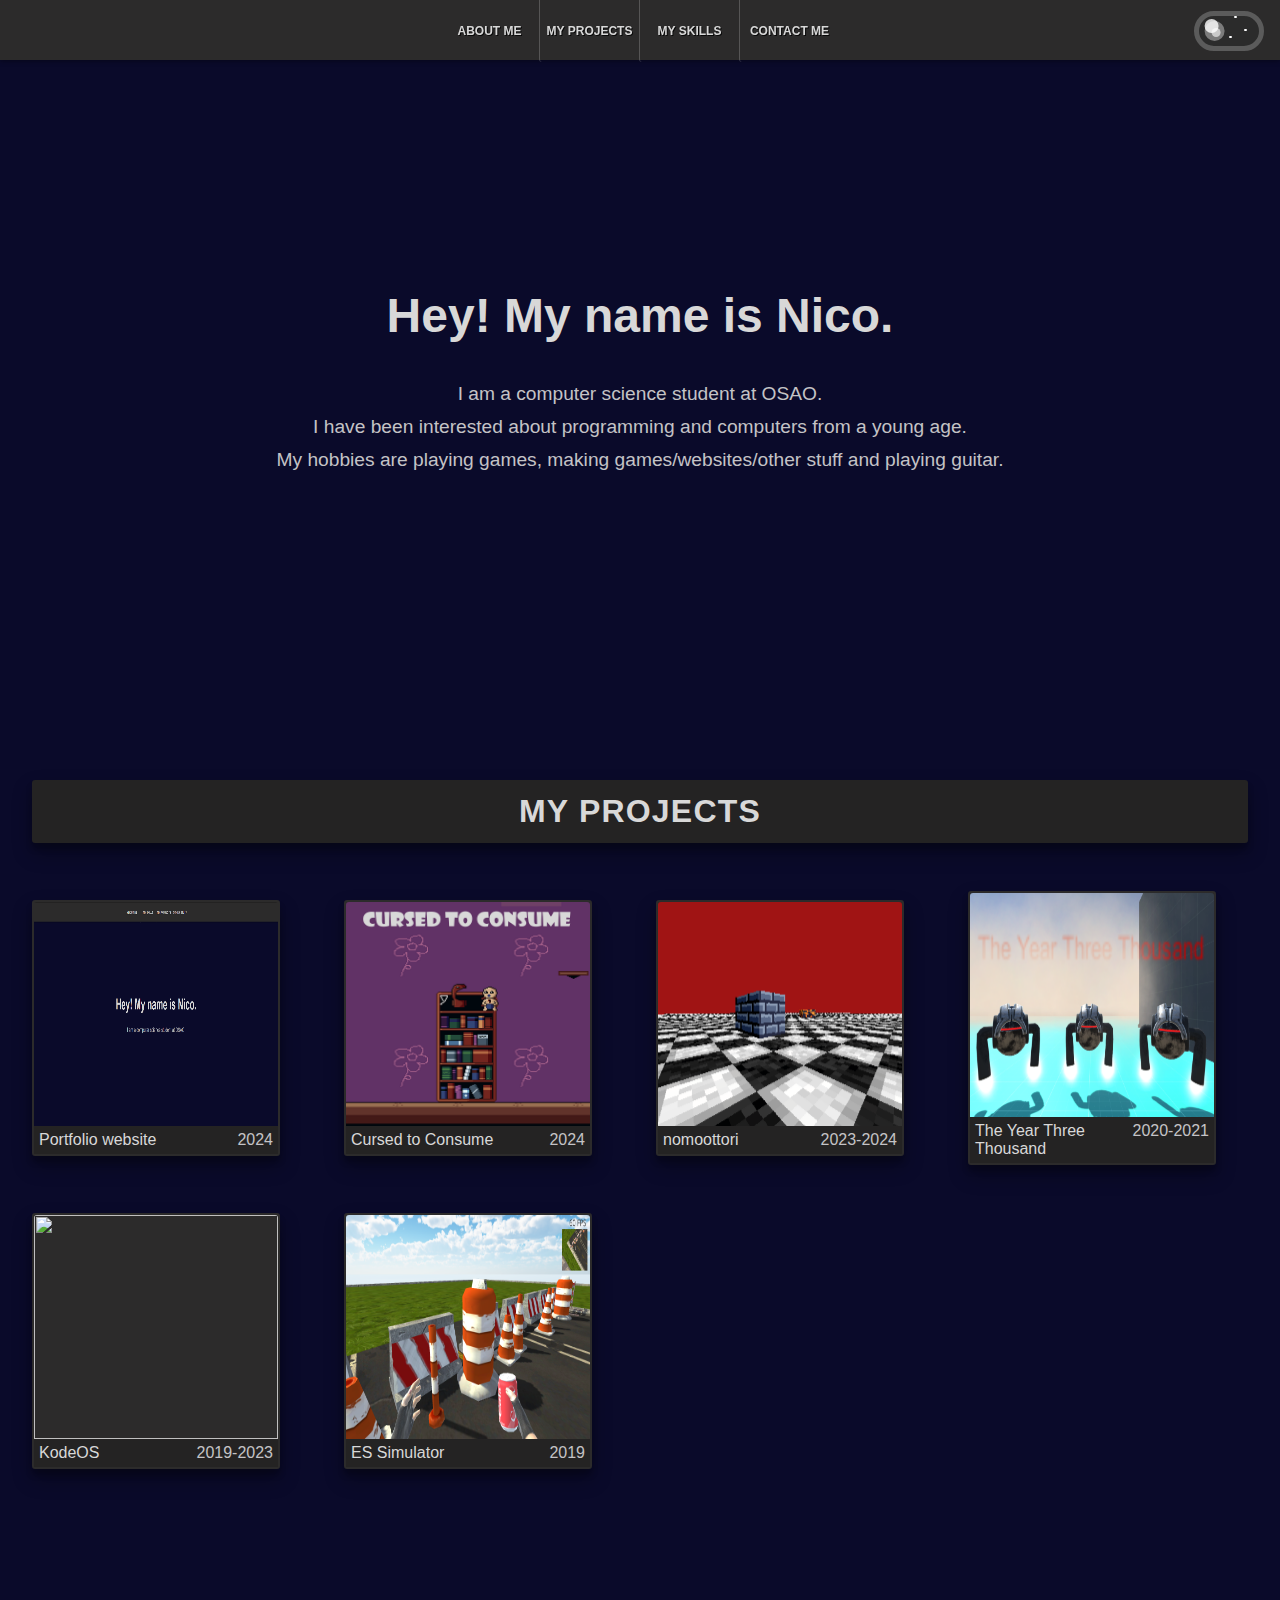
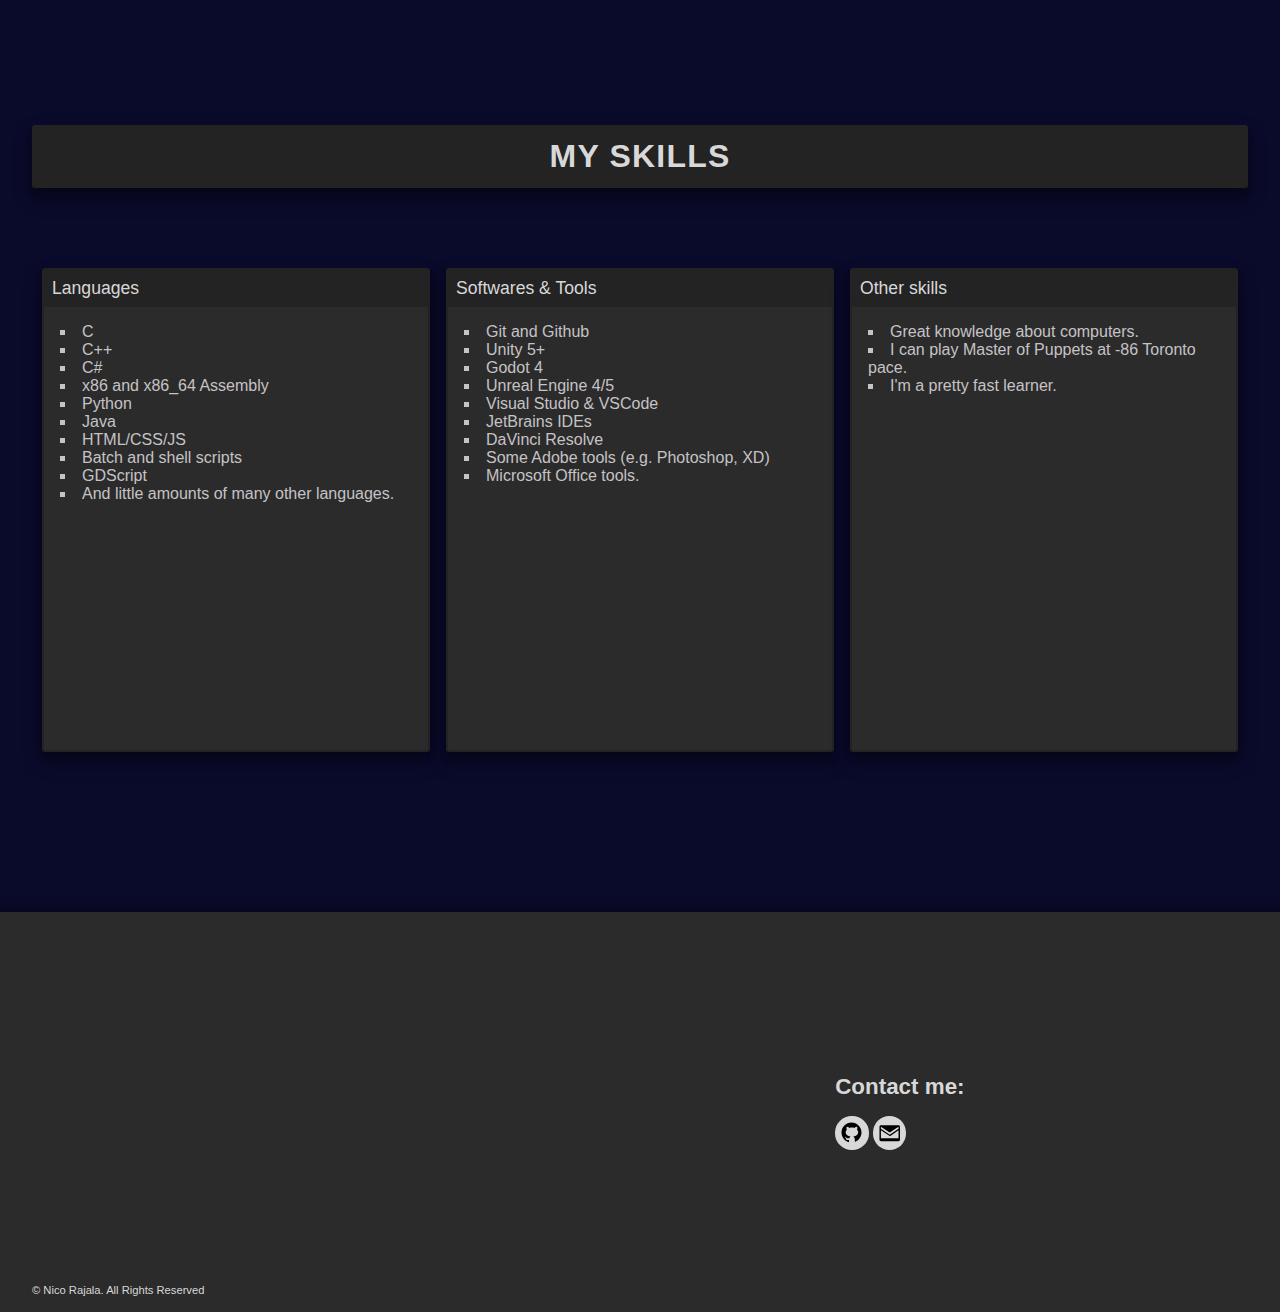
==== index.html @ a9369415 "ready mode switch" ====
<html lang="en" data-theme="dark">
	<head>
		<meta charset="UTF-8">
		<meta name="viewport" content="width=device-width, initial-scale=1.0">
		<title>Nicon nettisivu</title>
		<link rel="stylesheet" href="src/styles.css">
		<script src="src/script.js"></script>

		<script>
			window.onload = Start()
		</script>
	</head>
	<body>
		<div id="start"></div>
		<div id="header" class="header">
			<div id="navbar" class="navbar">
				<div id="scroller-anchor"></div> 
				<div id="nav">
					 <ul class="clearfix">
						<li class="nav-btn" data-row-id="row1" onclick="show('start', 'center')">About me</li>
						<li class="nav-btn" data-row-id="row3" onclick="show('projects-holder', 'start')">My Projects</li>
						<li class="nav-btn" data-row-id="row2" onclick="show('skills', 'start')">My skills</li>
						<li class="nav-btn" data-row-id="row4" onclick="show('footer', 'end')">Contact me</li>
					 </ul>
				</div>
				<div class="switch">
					<input type="checkbox" class="switch__input" id="Switch" onclick="toggleMode()">
					<label class="switch__label" for="Switch">
						<span class="switch__indicator"></span>
						<span class="switch__decoration"></span>
					</label>
				</div>
			 </div>
		</div>
		<div class="boder" id="boder">
			<div class="start">
				<p id="intro">Hey! My name is Nico.</p>
				<p>I am a computer science student at OSAO.</p>
				<p class="background">
					I have been interested about programming and computers from a young age. 
				</p>
				<p>My hobbies are playing games, making games/websites/other stuff and playing guitar.</p>
				<!-- <div class="buttons">
					<button id="projects-button" class="border-button" onclick="showProjects()">my Projects</button>
					<button id="about-button" class="border-button" onclick="showAbout()">More about me</button>
					<button id="skills-button" class="border-button" onclick="showSkills()">My skills</button>
					<button id="random-button" class="border-button" onclick="">Other Random stuff</button>
				</div> -->
			</div>

			<div id="projects-holder">
				<p class="part-title" id="projects-title">My projects</p>
				<div id="projects" class="projects">
					<div id="project" class="project" onclick="openProject('src/projects/portfolio.htm')">
						<div class="show">
							<img id="image" src="res/pictures/portfolio.png">
							<p id="date">2024</p>
							<p id="game-title">Portfolio website</p>
						</div>
						<div class="hide">
							<p>The website you are currently on.</p>
						</div>
					</div>
					<div id="project" class="project" onclick="openProject('src/projects/ctc.htm')">
						<div class="show">
							<img id="image" src="res/pictures/ctc.png">
							<p id="date">2024</p>
							<p id="game-title">Cursed to Consume</p>
						</div>
						<div class="hide">
							<p>School project platformer made in Godot 4.</p>
						</div>
					</div>
					<div id="project" class="project" onclick="openProject('src/projects/nomo.htm')">
						<div class="show">
							<img id="image" src="res/pictures/Screenshot 2024-12-13 154143.png">
							<p id="date">2023-2024</p>
							<p id="game-title">nomoottori</p>
						</div>
						<div class="hide">
							<p>Game/Graphics engine written in C and OpenGL.</p>
						</div>
					</div>
					<div id="project" class="project" onclick="openProject('src/projects/tytt.htm')">
						<div class="show">
							<img id="image" src="res/pictures/Kuva1.png">
							<p id="date">2020-2021</p>
							<p id="game-title">The Year Three Thousand</p>
						</div>
						<div class="hide">
							<p>Futuristic Multiplayer FPS-Shooter with jetpacks and laser guns.</p>
						</div>
					</div>
					<div id="project" class="project" onclick="openProject('src/projects/os.html')">
						<div class="show">
							<img id="image" src="https://wallpaperaccess.com/full/4148220.jpg">
							<p id="date">2019-2023</p>
							<p id="game-title">KodeOS</p>
						</div>
						<div class="hide">
							<p>32bit operating system written in assembly.</p>
						</div>
					</div>
					<div id="project" class="project" onclick="openProject('src/projects/es_sim.html')">
						<div class="show">
							<img id="image" src="res/pictures/es2.png">
							<p id="date">2019</p>
							<p id="game-title">ES Simulator</p>
						</div>
						<div class="hide">
							<p>Shitty game I made in fifth grade.</p>
						</div>
					</div>
				</div>
			</div>

			<div id="skills" class="skills">
				<p class="part-title" id="skills-title">My skills</p>
				<div class="skill-boxes">
					<div class="langs" id="skill-box">
						<p class="title">Languages</p>
						<ul>
							<li>C</li>
							<li>C++</li>
							<li>C#</li>
							<li>x86 and x86_64 Assembly</li>
							<li>Python</li>
							<li>Java</li>
							<li>HTML/CSS/JS</li>
							<li>Batch and shell scripts</li>
							<li>GDScript</li>
							<li>And little amounts of many other languages.</li>
						</ul>
					</div>
					<div class="softs" id="skill-box">
						<p class="title">Softwares & Tools</p>
						<ul>
							<li>Git and Github</li>
							<li>Unity 5+</li>
							<li>Godot 4</li>
							<li>Unreal Engine 4/5</li>
							<li>Visual Studio & VSCode</li>
							<li>JetBrains IDEs</li>
							<li>DaVinci Resolve</li>
							<li>Some Adobe tools (e.g. Photoshop, XD)</li>
							<li>Microsoft Office tools.</li>
						</ul>
					</div>
					<div class="other" id="skill-box">
						<p class="title">Other skills</p>
						<ul>
							<li>Great knowledge about computers.</li>
							<li>I can play Master of Puppets at -86 Toronto pace.</li>
							<li>I'm a pretty fast learner.</li>
						</ul>
					</div>
				</div>
			</div>
		</div>
		<footer class="footer" id="footer">
			<p class="cpright">&#169; Nico Rajala. All Rights Reserved</p>
			<div class="contact">
				<p id="text">Contact me: </p>
				<button class="btn3"><a href="https://github.com/KilpikonnanKerma">
					<svg height="25px" width="25px" viewBox="0 0 30 30" xmlns="http://www.w3.org/2000/svg" class="git"><path d="M15,3C8.373,3,3,8.373,3,15c0,5.623,3.872,10.328,9.092,11.63C12.036,26.468,12,26.28,12,26.047v-2.051 c-0.487,0-1.303,0-1.508,0c-0.821,0-1.551-0.353-1.905-1.009c-0.393-0.729-0.461-1.844-1.435-2.526 c-0.289-0.227-0.069-0.486,0.264-0.451c0.615,0.174,1.125,0.596,1.605,1.222c0.478,0.627,0.703,0.769,1.596,0.769 c0.433,0,1.081-0.025,1.691-0.121c0.328-0.833,0.895-1.6,1.588-1.962c-3.996-0.411-5.903-2.399-5.903-5.098 c0-1.162,0.495-2.286,1.336-3.233C9.053,10.647,8.706,8.73,9.435,8c1.798,0,2.885,1.166,3.146,1.481C13.477,9.174,14.461,9,15.495,9 c1.036,0,2.024,0.174,2.922,0.483C18.675,9.17,19.763,8,21.565,8c0.732,0.731,0.381,2.656,0.102,3.594 c0.836,0.945,1.328,2.066,1.328,3.226c0,2.697-1.904,4.684-5.894,5.097C18.199,20.49,19,22.1,19,23.313v2.734 c0,0.104-0.023,0.179-0.035,0.268C23.641,24.676,27,20.236,27,15C27,8.373,21.627,3,15,3z"></path></svg>
				</a></button>
				<button class="btn3"><a href="mailto:rajalanico08@gmail.com">
					<svg height="25px" width="22px" viewBox="0 0 30 30" xmlns="http://www.w3.org/2000/svg" class="git"><path d="M28 5H4c-1.104 0-2 .896-2 2v18c0 1.104.896 2 2 2h24c1.104 0 2-.896 2-2V7c0-1.104-.896-2-2-2zm0 4.879L16 18 4 9.879V7l12 8 12-8v2.879zM4 23V11.885l11.446 7.63c.269.18.594.274.921.274s.652-.094.92-.274L28 11.885V23H4z"></path></svg>
				</a></button>
			</div>
		</footer>
	</body>
</html>
---- src/styles.css ----
/*
#585858
#2c2b2b
#242323 - teksti, myös #d8d8d8
#c4c3c6 - tausta
#242c25
#0a0a2a 
*/

[data-theme="dark"] {
    --bg-color: #0a0a2a;
    --element-bg-color: #2c2b2b;
    --text-color: #d8d8d8;
    --text2-color: #c4c3c6;
    --shadow-color: #242323;
    --button-color: #585858;

    --nav-bar-border: rgba(255,255,255,0.2);
    --nav-bar-text-shadow: rgba(0,0,0,0.8);
}

[data-theme="light"] {
    --bg-color: #d8d8d8;
    --element-bg-color: #c4c3c6;
    --text-color: #2c2b2b;
    --text2-color: #242323;
    --shadow-color: #b6b5b5;

    --nav-bar-border: rgba(0,0,0,0.2);
    --nav-bar-text-shadow: rgba(180,180,180,0.8);
}

@font-face {
	font-family: 'Halo Dek';
	src: url('../res/Halo Dek.ttf');
	font-weight: normal;
	font-style: normal;
}

#newfont{
    font-family: 'Halo Dek';
}

* {
	padding: 0px;
	margin: 0px;
}

body {
	background-color: var(--bg-color);
}

.switch {
    display: inline-block;
    position: absolute;
    right: 1rem;
    top: .69rem;
    bottom: .5rem;
}

.switch__input {
    clip: rect(1px, 1px, 1px, 1px);
    clip-path: inset(50%);
    height: 1px;
    width: 1px;
    margin: -1px;
    overflow: hidden;
    padding: 0;
    position: absolute;
}

.switch__label {
    position: relative;
    display: inline-block;
    width: 60px;
    height: 30px;
    background-color: #2B2B2B;
    border: 5px solid #5B5B5B;
    border-radius: 9999px;
    cursor: pointer;
    transition: all 0.3s cubic-bezier(.46,.03,.52,.96);
}

.switch__indicator {
    position: absolute;
    top: 50%;
    left: 50%;
    transform: translate(-50%, -50%) translateX(-72%);
    display: block;
    width: 20px;
    height: 20px;
    background-color: #7B7B7B;
    border-radius: 9999px;
    box-shadow: 10px 0px 0 0 rgba(#000000, 0.2) inset;

    &::before,
    &::after {
        position: absolute;
        content: '';
        display: block;
        background-color: #FFFFFF;
        border-radius: 9999px;
    }

    &::before {
        top: 7px;
        left: 7px;
        width: 9px;
        height: 9px;
        background-color: #FFFFFF;
        opacity: 0.6;
    }

    &::after {
        bottom: 8px;
        right: 6px;
        width: 14px;
        height: 14px;
        background-color: #FFFFFF;
        opacity: 0.8;
    }
}

.switch__decoration {
    position: absolute;
    top: 65%;
    left: 50%;
    display: block;
    width: 2.5px;
    height: 2.5px;
    background-color: #FFFFFF;
    border-radius: 9999px;
    animation: twinkle 0.8s infinite -0.6s;

    &::before,
    &::after {
        position: absolute;
        display: block;
        content: '';
        width: 2.5px;
        height: 2.5px;
        background-color: #FFFFFF;
        border-radius: 9999px;
    }

    &::before {
        top: -20px;
        left: 5px;
        opacity: 1;
        animation: twinkle 0.6s infinite;
    }

    &::after {
        top: -7px;
        left: 15px;
        animation: twinkle 0.6s infinite -0.2s;
    }
}

@keyframes twinkle {
    50% { opacity: 0.1; }
}

.switch__indicator {
    &,
    &::before,
    &::after {
        transition: all 0.3s cubic-bezier(.46,.03,.52,.96);
    }
}

.switch__input:checked + .switch__label {
    background-color: #8FB5F5;
    border-color: #347CF8;

    .switch__indicator {
        background-color: #ECD21F;
        box-shadow: none;
        transform: translate(-50%, -50%) translateX(72%);

        &::before,
        &::after {
            display: none;
        }
    }
}


.header #navbar{
	background-color: var(--element-bg-color);
	box-shadow:0px 1px 5px rgba(0,0,0,0.4);
	height:60px;
	position:fixed;
	top:0;
	left:0;
	width:100%;
	z-index:100;

    transition: .3s;
}

.header #nav{
	height:60px;
	width:400px;
	margin: 0 auto;
}

.header #nav ul{position:relative;}

.header .nav-btn{
	width:99px;
	float:left;
	padding:24px 0;
	list-style:none;
	text-align:center;
	/* cursor:crosshair; */
	text-transform:uppercase;

	font-size:12px;
    font-family: sans-serif;
    font-weight: 700;

	color: var(--text-color);
	
	border-left: 1px solid var(--nav-bar-border);
	box-shadow: inset 1px rgba(0,0,0,0.5);

    border-radius: 0 0 3px 3px;
	
	text-shadow:var(--nav-bar-text-shadow) 1px 1px 0px;

    transition: .1s;
}

.header .nav-btn:first-child{
	border:none;
	box-shadow: none;
}

.header .nav-btn:hover {
	color:var(--text-color);
	background: var(--shadow-color);
    cursor: crosshair;
	box-shadow: inset 0px 1px 3px rgba(0,0,0,0.5);
}

/*--------------------BODY--------------------------*/

.boder {
	position: relative;
	align-items: center;

    margin: 0;
    padding: 0;
}

.boder .start {
    height: 60%;
}

.part-title {
    text-align: center;
    font-family: 'Arial', sans-serif;
    font-size: 2rem;
    font-weight: 700;

    text-transform: uppercase;
    letter-spacing: .075rem;

    padding: 13px;

    margin: 0 2rem 0 2rem;

    border-radius: 3px;

    background-color: var(--shadow-color);
    color: var(--text-color);

    box-shadow: 
        0 10px 20px rgba(0,0,0,0.3),
        0 6px 6px rgba(0,0,0,0.2);
    transition: all 0.3s ease;
}

#intro {
    margin-top: 15rem;

    font-family: sans-serif;
    font-size: 3em;
    font-weight: 600;

    color: var(--text-color);
}

.boder .start p {
    padding: 1em;

    font-family: sans-serif;
    font-size: 1.2em;
    text-align: center;

    margin-top: -1.7rem;

    color: var(--text2-color);
}

.boder .buttons {
    display: flex;
    justify-content: center;

    margin-top: 13em;
}

/* .boder .border-button {
    background: var(--text2-color);
    margin: 10px;
    padding: 15px 18px;

    text-align: center;
    text-transform: uppercase;
    position: relative;
    transition: .3s;
    z-index: 1;

    color: var(--text2-color);
    cursor: crosshair;
	border: none;
    border-radius: 3px;

    -webkit-user-select: none;
    -ms-user-select: none;
    user-select: none;
    font-family: sans-serif;
    font-weight: bolder;

	background-image: repeating-linear-gradient(45deg, #242c25 12px 36px, #2c2b2b 36px 60px, #585858 60px 84px);
    color: var(--shadow-color);
    background-size: 300% 150%;
}

.boder .border-button:hover {
    background-position: 20% center;
}

.boder .border-button:active:after {
    /* width: 0; *
	transition: 69ms ease-in-out;

	width: 110%;
	height: 110%;

    border-radius: 0px;
}

.boder .border-button:after {
    content: "";
    position: absolute;
    width: calc(100% - 14px);
    height: calc(100% - 14px);
    transform-origin: center;
    background: #c4c3c6;
    transform: translate(-50%, -50%);
    top: 50%;
    left: 50%;
    z-index: -1;
    border-radius: 3px;

	transition: 69ms ease-in-out;
} */

.oth-button {
    padding: 6px;
    margin: 0.3em;

    background-color: #585858;
    color: #c4c3c6;
    cursor: crosshair;

	border: none;
    border-radius: 3px;

    font-family: sans-serif;
    font-weight: bolder;

    -webkit-user-select: none;
    -ms-user-select: none;
    user-select: none;

    text-align: center;
    text-transform: uppercase;

    transition: .3s;
}

.oth-button:hover {
    background-color: #2c2b2b;
    color: #c4c3c6;
}

.boder .space {
    height: 50%;
}

.projects {
    display: grid;
    justify-content: center;
    align-items: center;

    margin-top: 3rem;

    grid-template-columns: repeat(3, 33%);
    grid-template-rows: auto;

    transform: .3s;

    /* margin-bottom: 15rem; */
}

#project {

    position: relative;
    transform-origin: center;

    border: 2px solid var(--element-bg-color);
    border-radius: 3px;

    /* width: 30%; */
    /* height: 30%; */

    margin-top: 2rem;
    margin-left: 1rem;
    margin-right: 1rem;

    max-width: 25rem;

    cursor: crosshair;
    transition: .1s;

    font-family: sans-serif;

    box-shadow: 
        0 10px 20px rgba(0,0,0,0.3),
        0 6px 6px rgba(0,0,0,0.2);
    transition: all 0.3s ease;

    background-color: var(--element-bg-color);
    color: var(--text2-color);
}

.hide {
    display: none;
}

.show:hover ~ .hide {
    display:contents;
    position: absolute;
    bottom: 0;
    left: 0;
    width: 100%;
}

#project:hover {
    border: 5px solid var(--button-color);

    box-shadow: 
        0 15px 30px rgba(0,0,0,0.4),
        0 10px 10px rgba(0,0,0,0.3);
}

#project #image {
    width: 100%;
    border-radius: 3px 3px 0 0;
}

#project #game-title {
    background-color: var(--shadow-color);
    color: var(--text-color);
    
    padding: 5px;
}

#project #date {
    float:right;

    color: var(--text2-color);
}

#project p {
    padding: 5px;
}

@media screen and (min-width: 1200px) {
    .projects {
        grid-template-columns: repeat(5, 20%);
    }
}

@media screen and (min-width: 951px) {
    .projects {
        grid-template-columns: repeat(4, 25%);

        margin: 0 1rem 0 1rem;
    }
    #project {
        /* margin-left: 3rem; */
        margin-right: 3rem;
        margin-top: 3rem;

        min-width: 15rem;
    }

    #project #image {
        height: 14rem;
    }
}

@media screen and (max-width: 950px) {
    .projects {
        grid-template-columns: repeat(3, 33%);
    }

    #project {
        margin-left: 1rem;
        margin-right: 1rem;
        margin-top: 2rem;

        max-width: 20rem;
    }

    #project #image {
        height: 9rem;
    }
}

@media screen and (max-width: 700px) {
    #project {
        margin-left: .5rem;
        margin-right: .5rem;
        margin-top: 1rem;

        max-width: 15rem;
    }
}

/*-------------------------------------------------------------------------*/

.boder .skills {
    /* height: 100%; */

    margin-top: 20%;
    padding-bottom: 10rem;

    /* justify-content: center; */
}

.skills .skills-title {
    font-size: 2rem;
    font-family: sans-serif;

    text-align: center;
    margin-bottom: -3rem;

    padding: 10px;

    background-color: #242323;
    color: #c4c3c6;
}

.skill-boxes {
    display: flex;
    justify-content: center;
}

.boder .skills button {
    display: flex;
    position: relative;

    max-height: 1.7rem;

    top: 35rem;
}

#skill-box {
    display: relative;
    justify-content: start;

    height: 30rem;
    width: 30%;

    margin-top: 5rem;
    margin-left: .5rem;
    margin-right: 0.5rem;

    background-color: var(--element-bg-color);
    color: var(--text2-color);
    
    border: 2px solid var(--shadow-color);
    border-radius: 3px;
    font-family: sans-serif;

    box-shadow: 
        0 10px 20px rgba(0,0,0,0.3),
        0 6px 6px rgba(0,0,0,0.2);
    transition: all 0.3s ease;
}

#skill-box p {
    background-color: var(--shadow-color);
    color: var(--text-color);
}

.skills ul {
    padding: 1rem;
    list-style-type: square;
    list-style-position: inside;
}

.title {
    font-size: 1.1rem;
    padding: .5rem;
}

@media screen and (min-width: 651px) {
    .header .title {
        font-size: 4em;
    }
}

@media screen and (max-width: 650px) {
    .header .title {
        font-size: 3em;
    }
    .tabs {
        --tab-width: 70px;
        --tab-font-size: .8rem;
    }
}

.footer {
    display: flex;
    background-color: var(--element-bg-color);

    box-shadow: 0 -4px 10px rgba(0, 0, 0, 0.3);

    height: 25rem;
}

.footer .cpright {
    margin: auto;
    margin-bottom: 1rem;
    margin-left: 2rem;
}

.footer p {
    font-family: sans-serif;
    font-size: .7em;

    color: var(--text-color);
}

.contact {
    margin: auto;
    font-weight: 550;
}

#text {
    margin: auto;

    font-size: 1.4rem;
    margin-bottom: 1rem;
}

.btn3 {
    position: relative;

    margin: auto;

    width: 2.5em;
    height: 2.5em;
    outline: none;
    border: none;
    border-radius: 50%;
    background-color: #d8d8d8;
    transition: .3s all;
}
  
.btn3:hover {
    background-color: black;
}
  
.btn3:hover .git {
    fill: white;
}
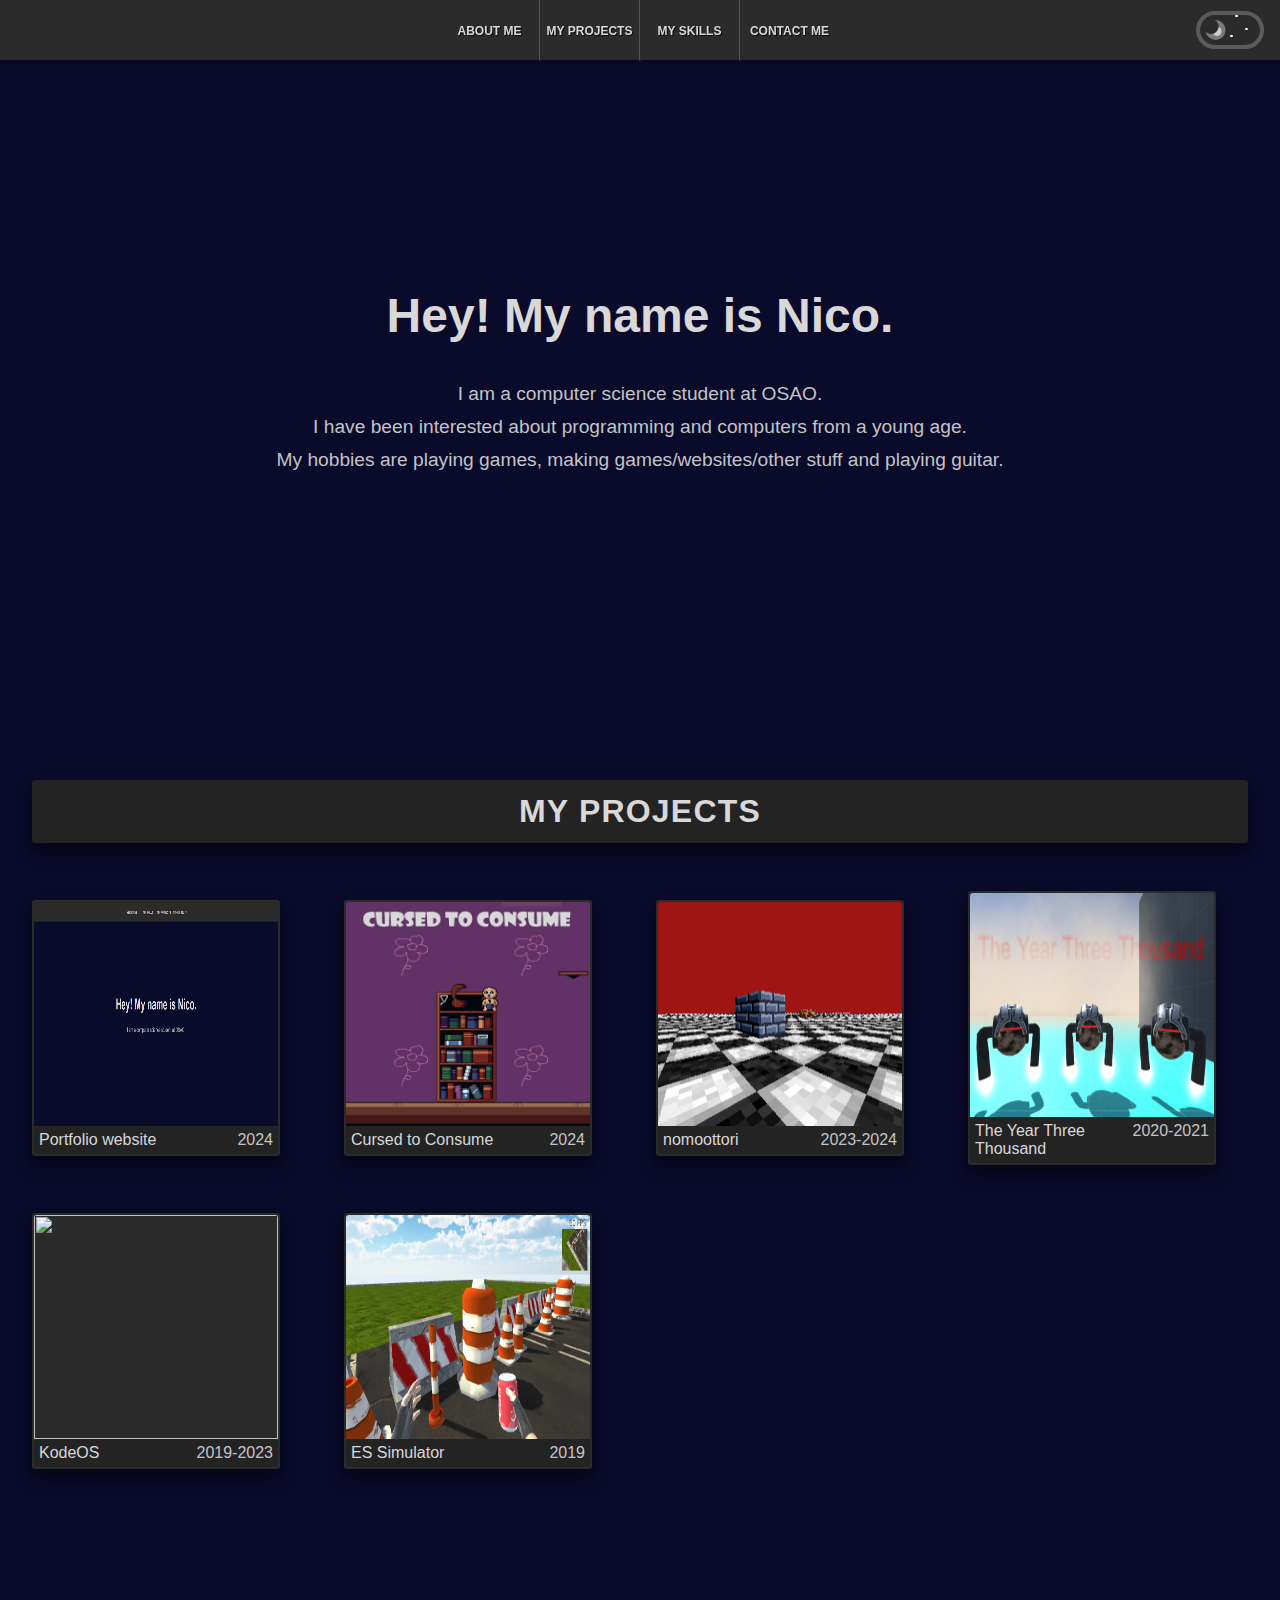
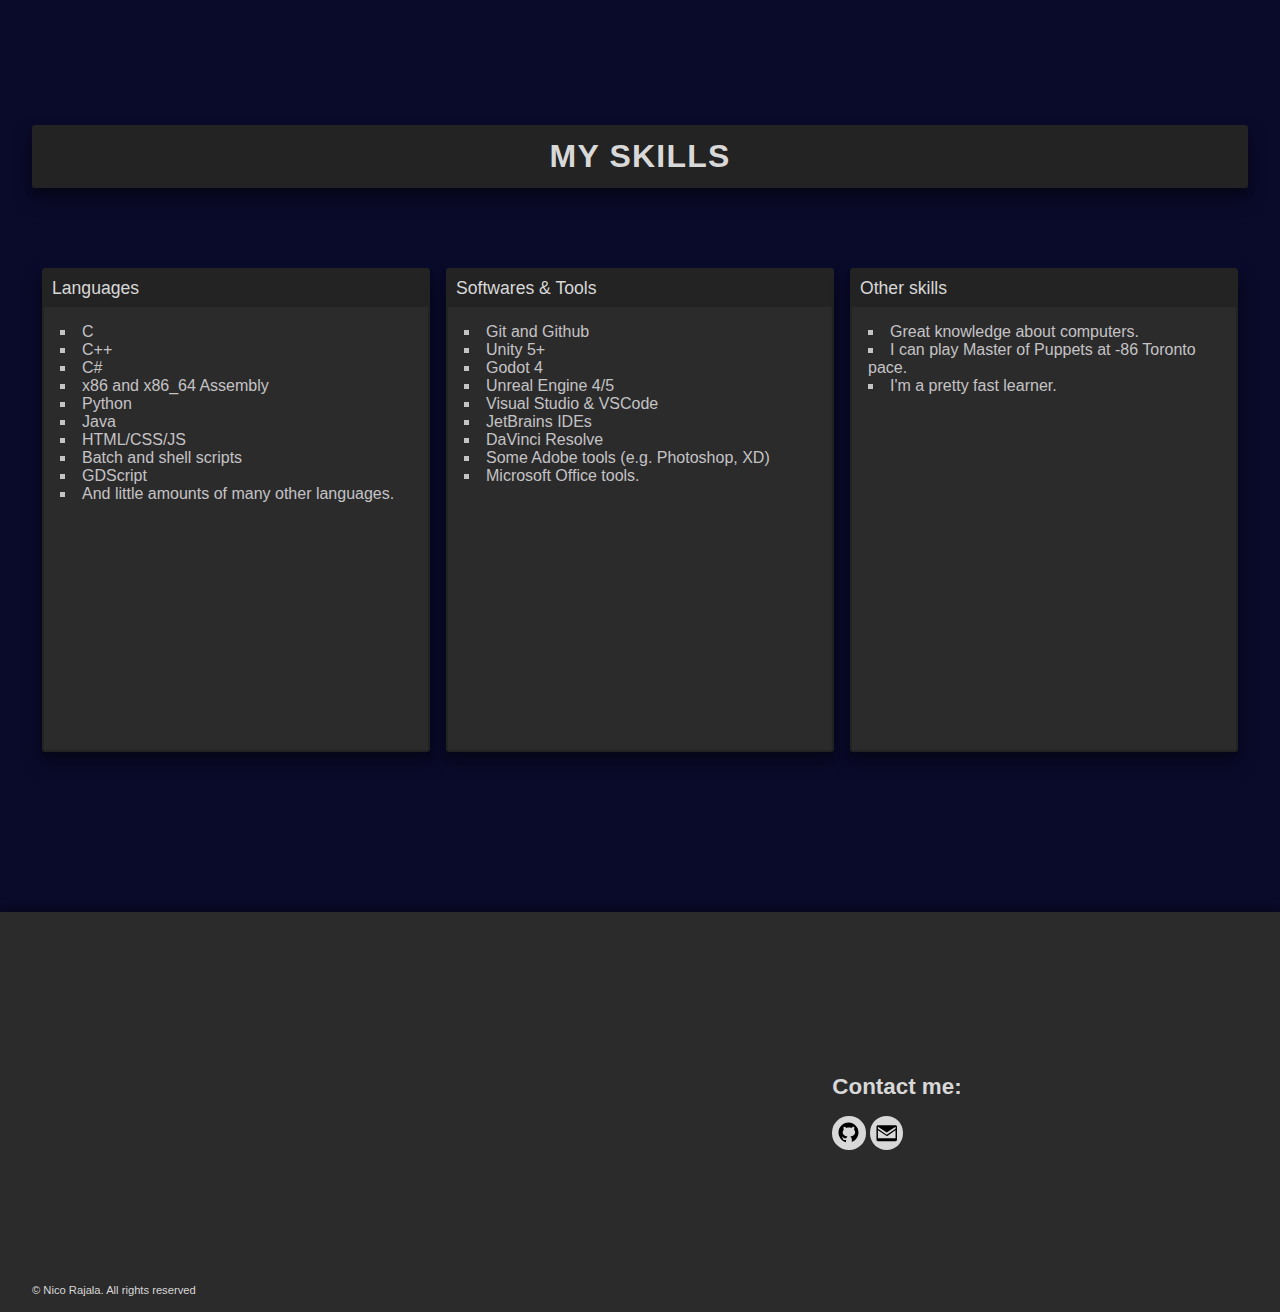
==== commit a0fd6766: "styling" ====
--- a/index.html
+++ b/index.html
@@ -158,7 +158,7 @@
 			</div>
 		</div>
 		<footer class="footer" id="footer">
-			<p class="cpright">&#169; Nico Rajala. All Rights Reserved</p>
+			<p class="cpright">&#169; Nico Rajala. All rights reserved</p>
 			<div class="contact">
 				<p id="text">Contact me: </p>
 				<button class="btn3"><a href="https://github.com/KilpikonnanKerma">
--- a/src/styles.css
+++ b/src/styles.css
@@ -75,7 +75,7 @@
     width: 60px;
     height: 30px;
     background-color: #2B2B2B;
-    border: 5px solid #5B5B5B;
+    border: 4px solid #5B5B5B;
     border-radius: 9999px;
     cursor: pointer;
     transition: all 0.3s cubic-bezier(.46,.03,.52,.96);
@@ -92,6 +92,7 @@
     background-color: #7B7B7B;
     border-radius: 9999px;
     box-shadow: 10px 0px 0 0 rgba(#000000, 0.2) inset;
+    transition: .3s ease-in-out;
 
     &::before,
     &::after {
@@ -112,12 +113,12 @@
     }
 
     &::after {
-        bottom: 8px;
-        right: 6px;
-        width: 14px;
-        height: 14px;
-        background-color: #FFFFFF;
-        opacity: 0.8;
+        bottom: 6px;
+        right: 7px;
+        width: 15px;
+        height: 15px;
+        background-color: #2B2B2B;
+        opacity: 1;
     }
 }
 
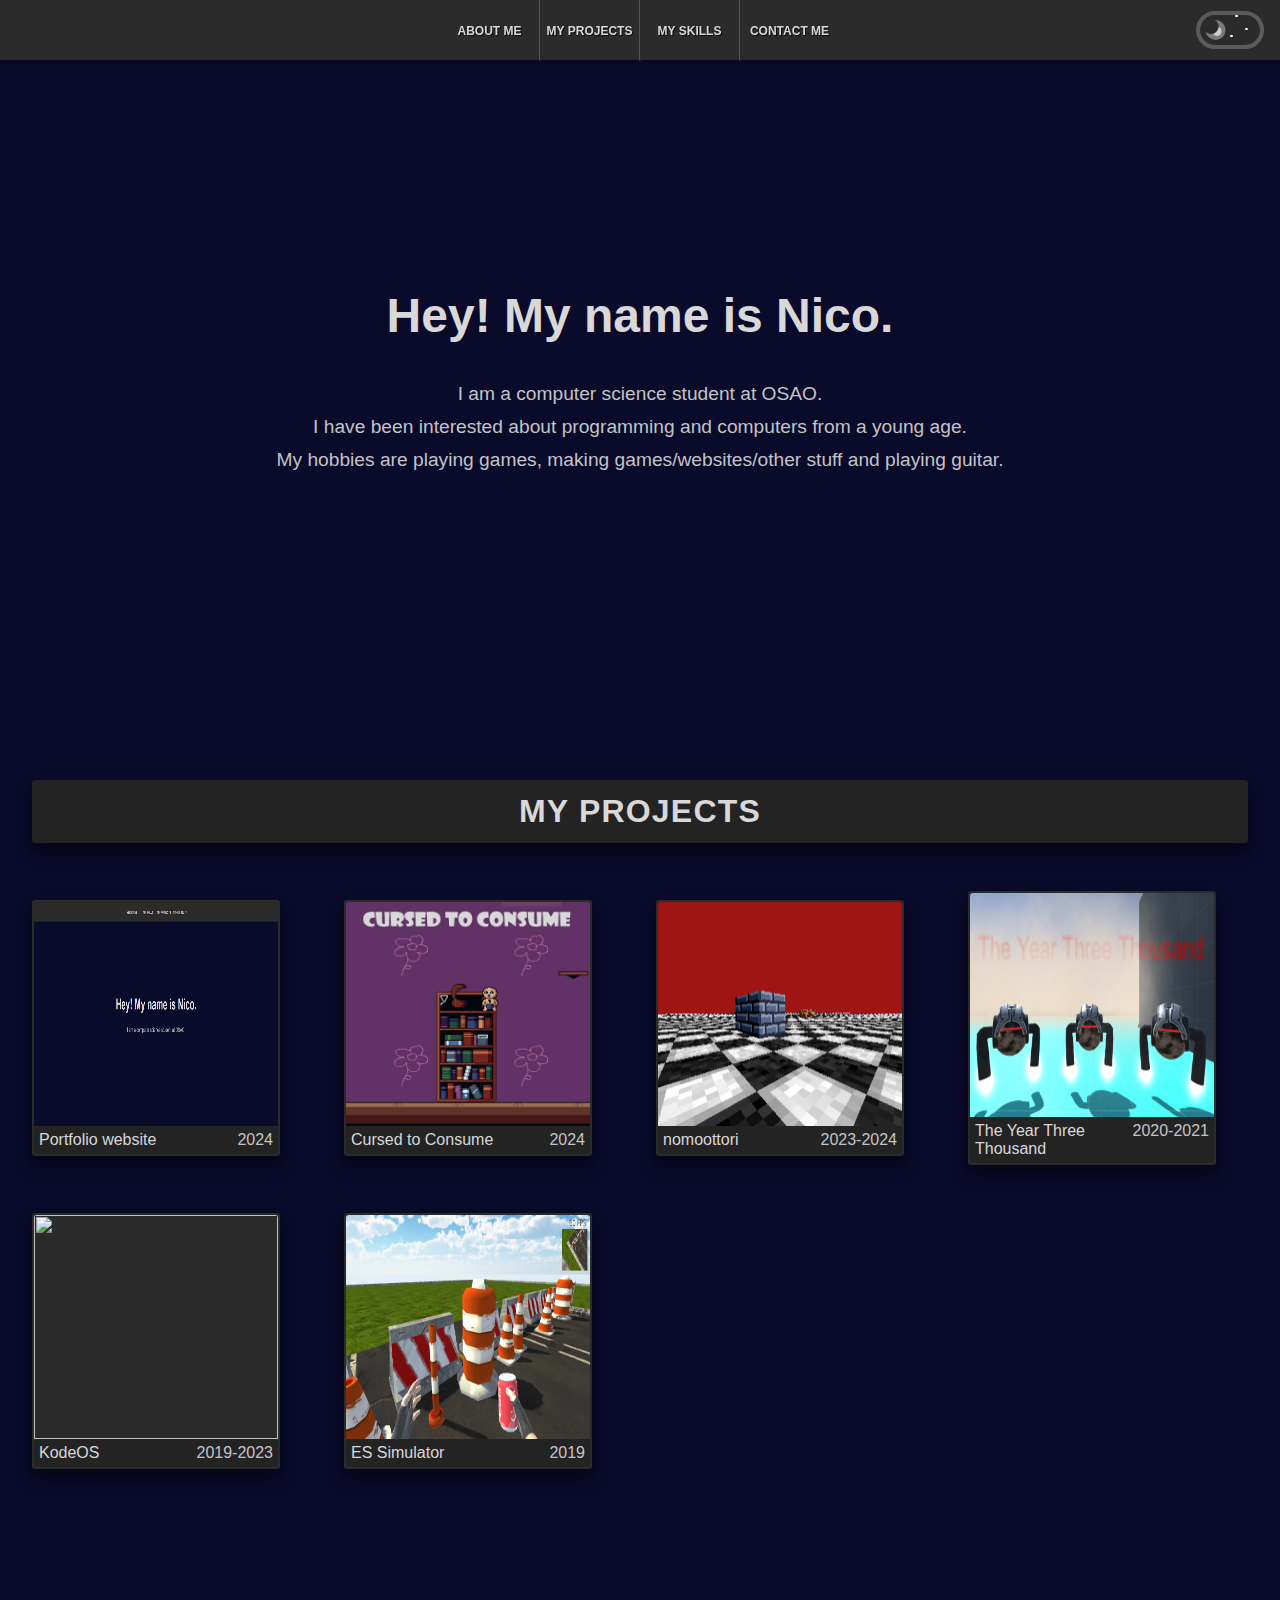
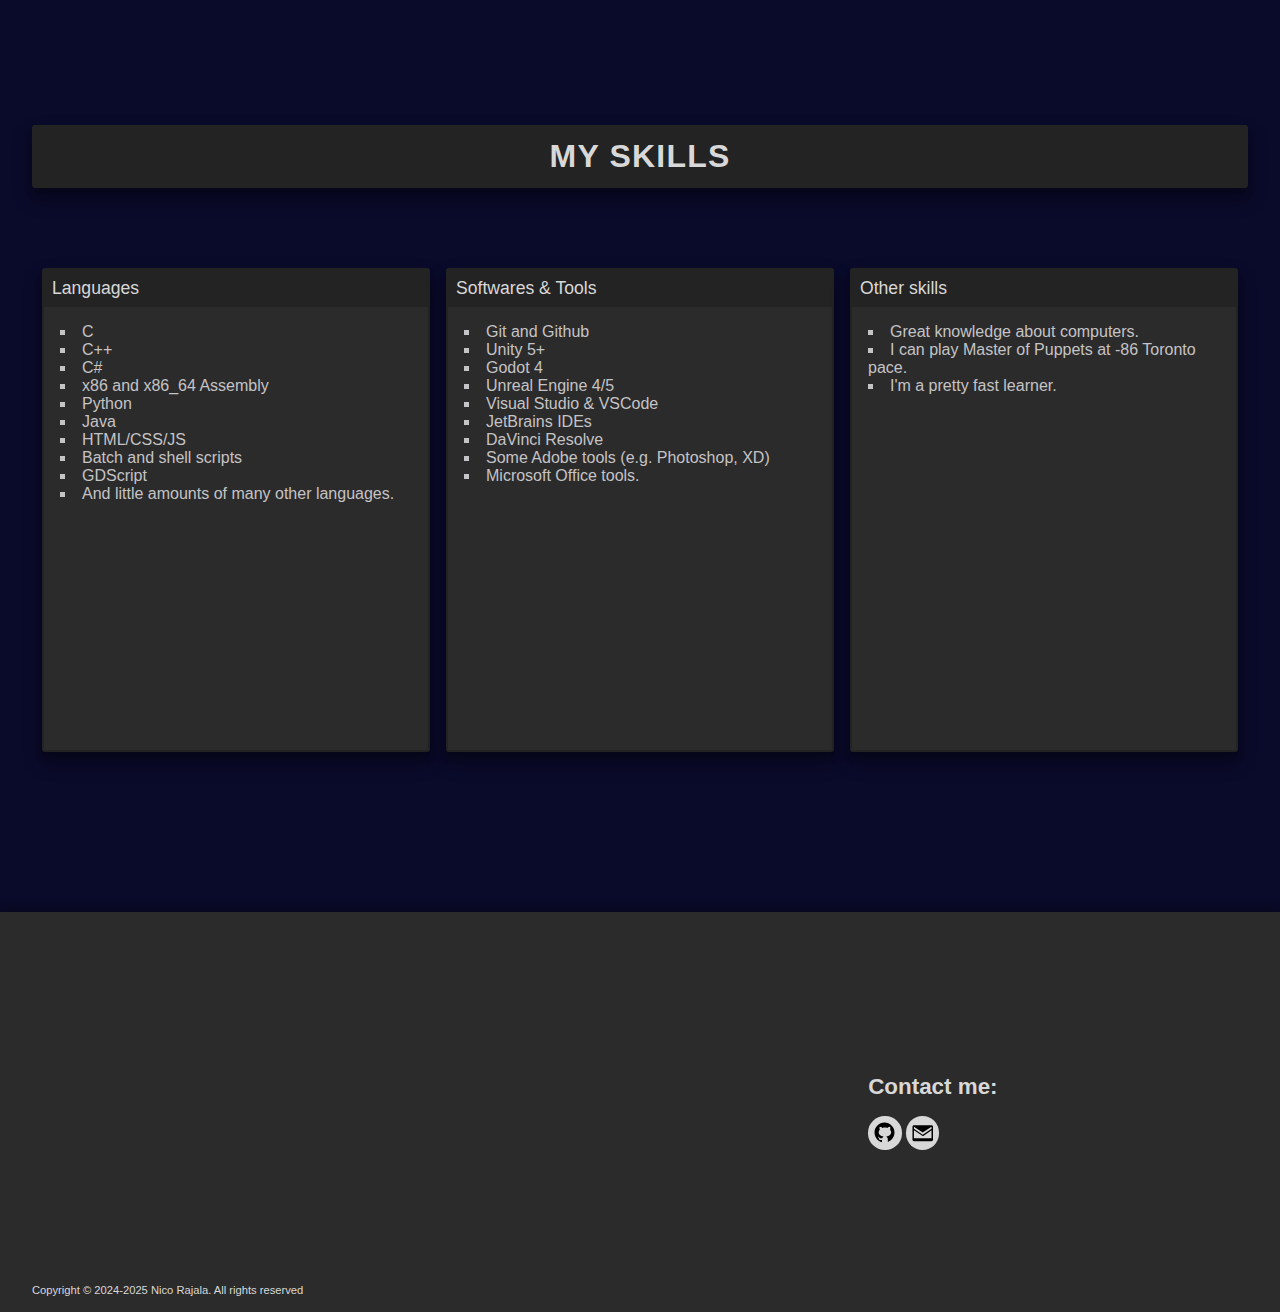
==== commit c844063d: "first commit of 2025!" ====
--- a/index.html
+++ b/index.html
@@ -158,7 +158,7 @@
 			</div>
 		</div>
 		<footer class="footer" id="footer">
-			<p class="cpright">&#169; Nico Rajala. All rights reserved</p>
+			<p class="cpright">Copyright &#169; 2024-2025 Nico Rajala. All rights reserved</p>
 			<div class="contact">
 				<p id="text">Contact me: </p>
 				<button class="btn3"><a href="https://github.com/KilpikonnanKerma">
--- a/src/styles.css
+++ b/src/styles.css
@@ -312,63 +312,6 @@
     margin-top: 13em;
 }
 
-/* .boder .border-button {
-    background: var(--text2-color);
-    margin: 10px;
-    padding: 15px 18px;
-
-    text-align: center;
-    text-transform: uppercase;
-    position: relative;
-    transition: .3s;
-    z-index: 1;
-
-    color: var(--text2-color);
-    cursor: crosshair;
-	border: none;
-    border-radius: 3px;
-
-    -webkit-user-select: none;
-    -ms-user-select: none;
-    user-select: none;
-    font-family: sans-serif;
-    font-weight: bolder;
-
-	background-image: repeating-linear-gradient(45deg, #242c25 12px 36px, #2c2b2b 36px 60px, #585858 60px 84px);
-    color: var(--shadow-color);
-    background-size: 300% 150%;
-}
-
-.boder .border-button:hover {
-    background-position: 20% center;
-}
-
-.boder .border-button:active:after {
-    /* width: 0; *
-	transition: 69ms ease-in-out;
-
-	width: 110%;
-	height: 110%;
-
-    border-radius: 0px;
-}
-
-.boder .border-button:after {
-    content: "";
-    position: absolute;
-    width: calc(100% - 14px);
-    height: calc(100% - 14px);
-    transform-origin: center;
-    background: #c4c3c6;
-    transform: translate(-50%, -50%);
-    top: 50%;
-    left: 50%;
-    z-index: -1;
-    border-radius: 3px;
-
-	transition: 69ms ease-in-out;
-} */
-
 .oth-button {
     padding: 6px;
     margin: 0.3em;
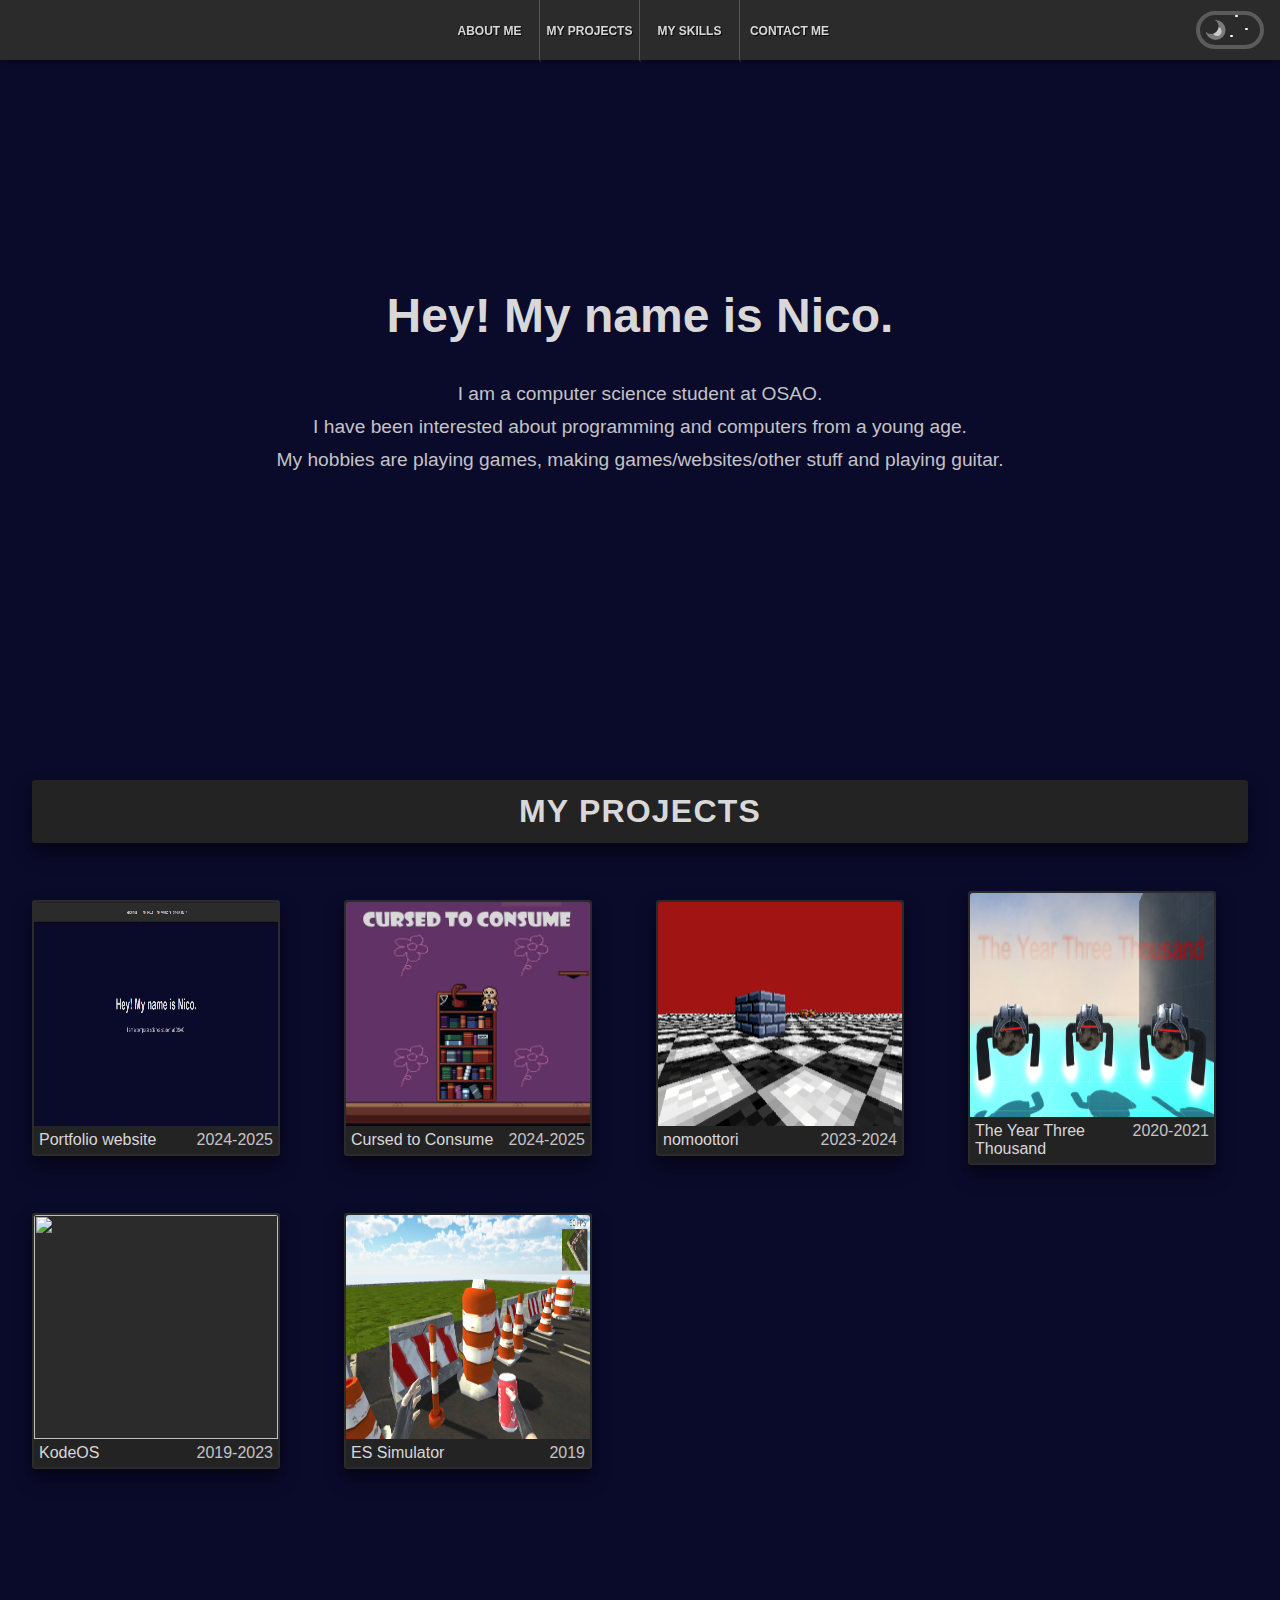
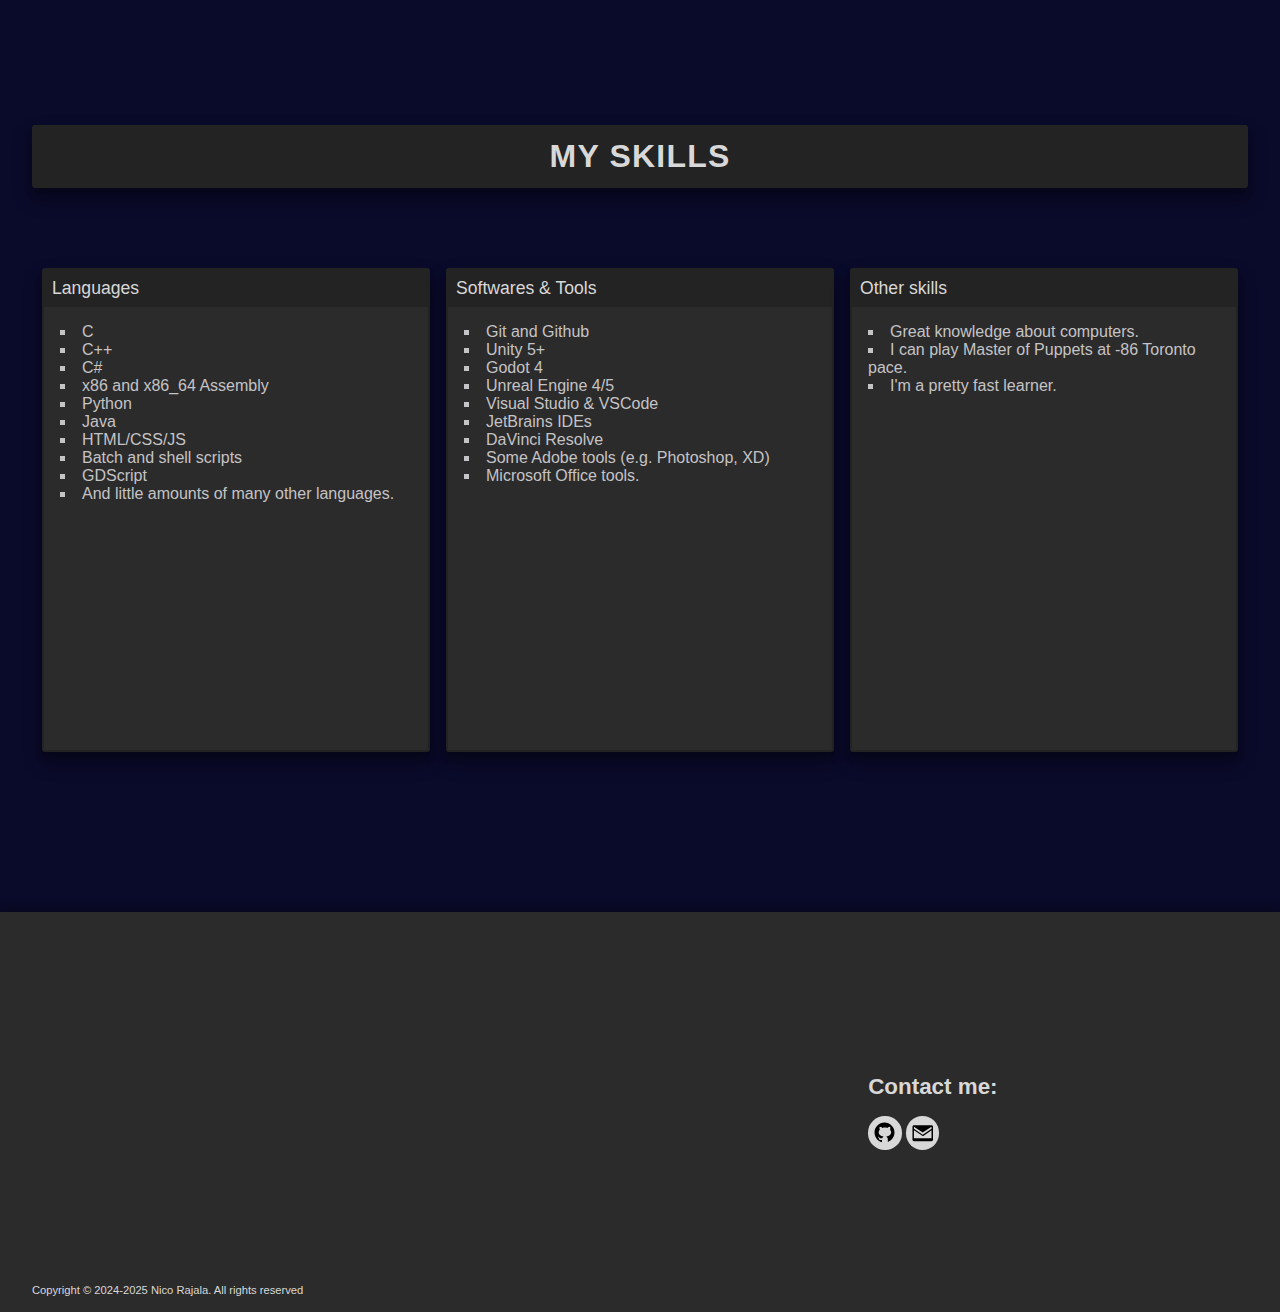
==== commit 17387864: "better hover" ====
--- a/index.html
+++ b/index.html
@@ -54,7 +54,7 @@
 					<div id="project" class="project" onclick="openProject('src/projects/portfolio.htm')">
 						<div class="show">
 							<img id="image" src="res/pictures/portfolio.png">
-							<p id="date">2024</p>
+							<p id="date">2024-2025</p>
 							<p id="game-title">Portfolio website</p>
 						</div>
 						<div class="hide">
@@ -64,7 +64,7 @@
 					<div id="project" class="project" onclick="openProject('src/projects/ctc.htm')">
 						<div class="show">
 							<img id="image" src="res/pictures/ctc.png">
-							<p id="date">2024</p>
+							<p id="date">2024-2025</p>
 							<p id="game-title">Cursed to Consume</p>
 						</div>
 						<div class="hide">
--- a/src/styles.css
+++ b/src/styles.css
@@ -378,7 +378,6 @@
     max-width: 25rem;
 
     cursor: crosshair;
-    transition: .1s;
 
     font-family: sans-serif;
 
@@ -404,11 +403,13 @@
 }
 
 #project:hover {
-    border: 5px solid var(--button-color);
+    /* border: 5px solid var(--button-color); */
 
     box-shadow: 
         0 15px 30px rgba(0,0,0,0.4),
         0 10px 10px rgba(0,0,0,0.3);
+    
+    transform: scale(1.05);
 }
 
 #project #image {
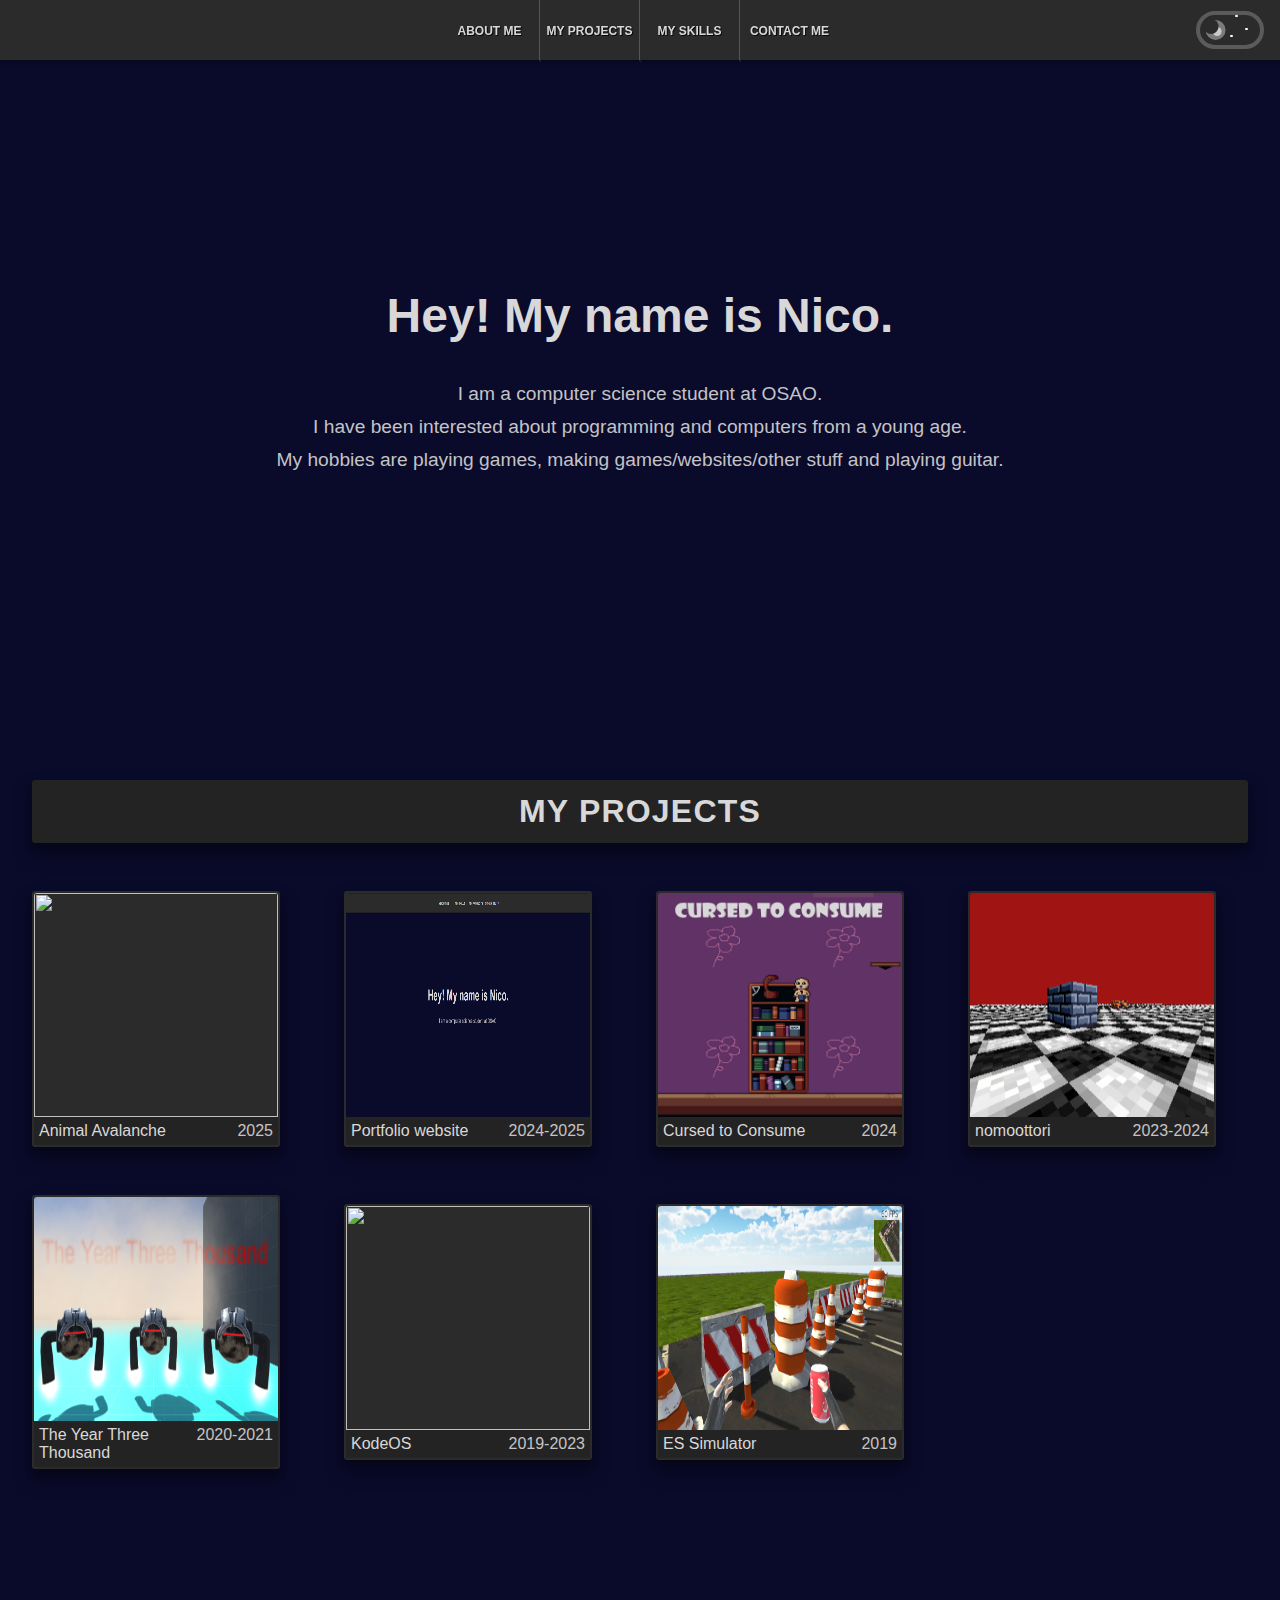
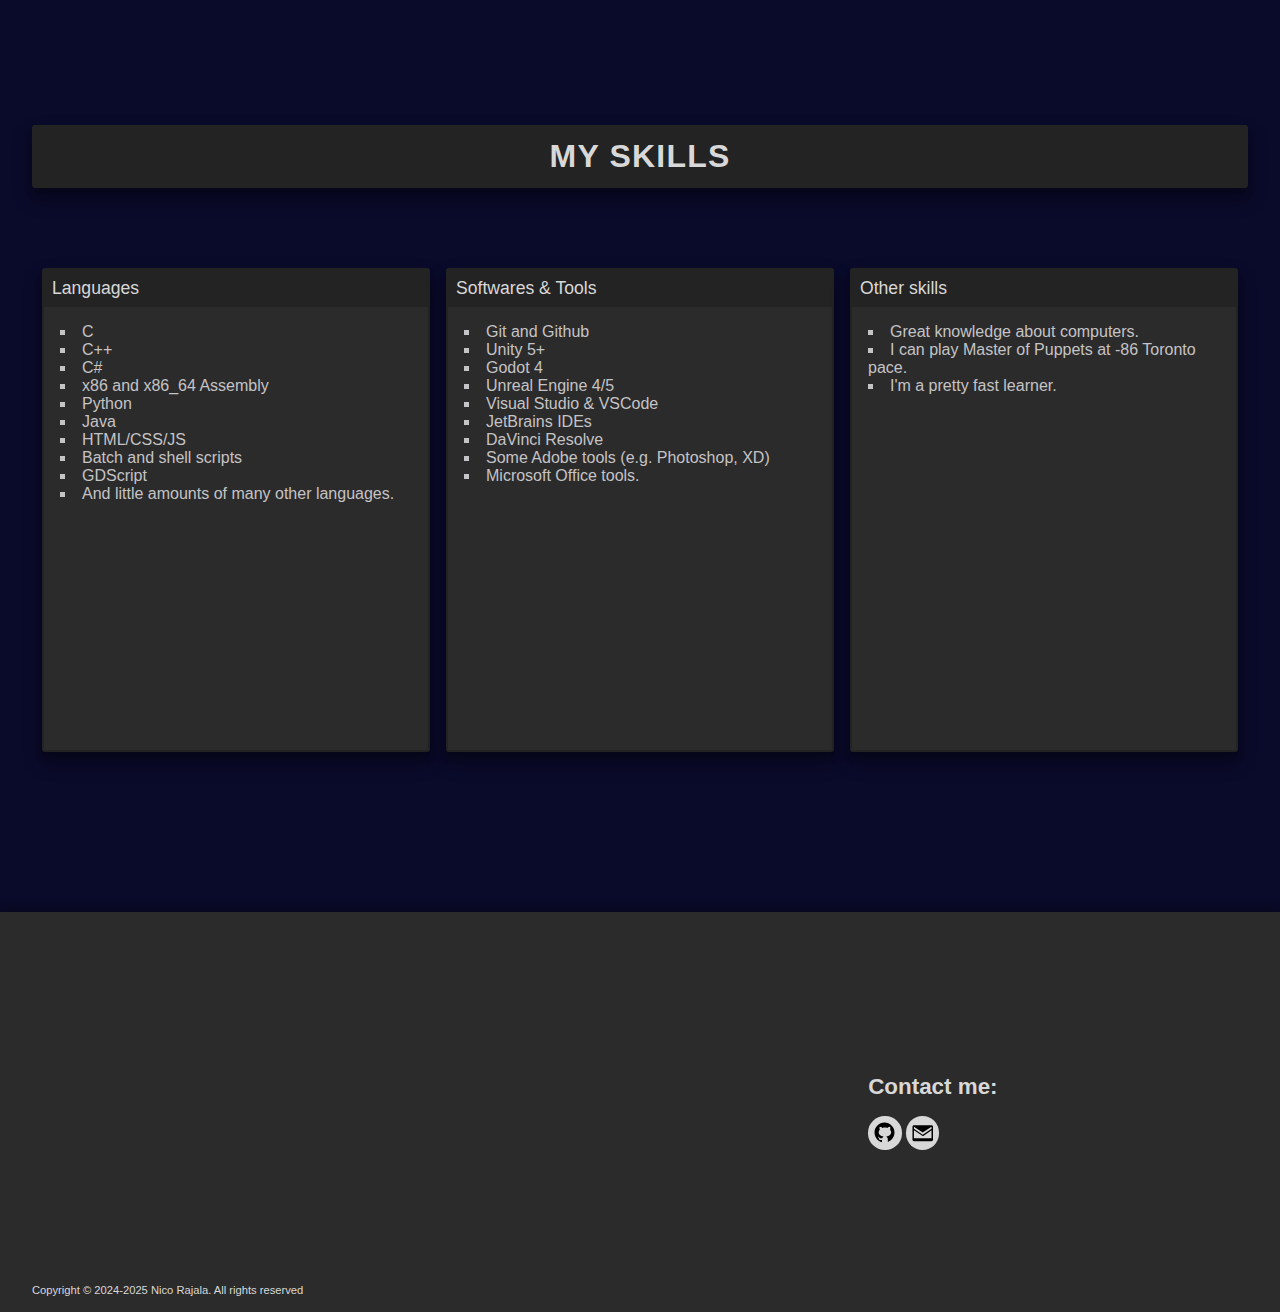
==== commit d9b2ba75: "added new project" ====
--- a/index.html
+++ b/index.html
@@ -51,6 +51,16 @@
 			<div id="projects-holder">
 				<p class="part-title" id="projects-title">My projects</p>
 				<div id="projects" class="projects">
+					<div id="project" class="project" onclick="openProject('src/projects/3d.html')">
+						<div class="show">
+							<img id="image" src="https://wallpaperaccess.com/full/4148220.jpg">
+							<p id="date">2025</p>
+							<p id="game-title">Animal Avalanche</p>
+						</div>
+						<div class="hide">
+							<p>A group project started in January 2025.</p>
+						</div>
+					</div>
 					<div id="project" class="project" onclick="openProject('src/projects/portfolio.htm')">
 						<div class="show">
 							<img id="image" src="res/pictures/portfolio.png">
@@ -64,7 +74,7 @@
 					<div id="project" class="project" onclick="openProject('src/projects/ctc.htm')">
 						<div class="show">
 							<img id="image" src="res/pictures/ctc.png">
-							<p id="date">2024-2025</p>
+							<p id="date">2024</p>
 							<p id="game-title">Cursed to Consume</p>
 						</div>
 						<div class="hide">
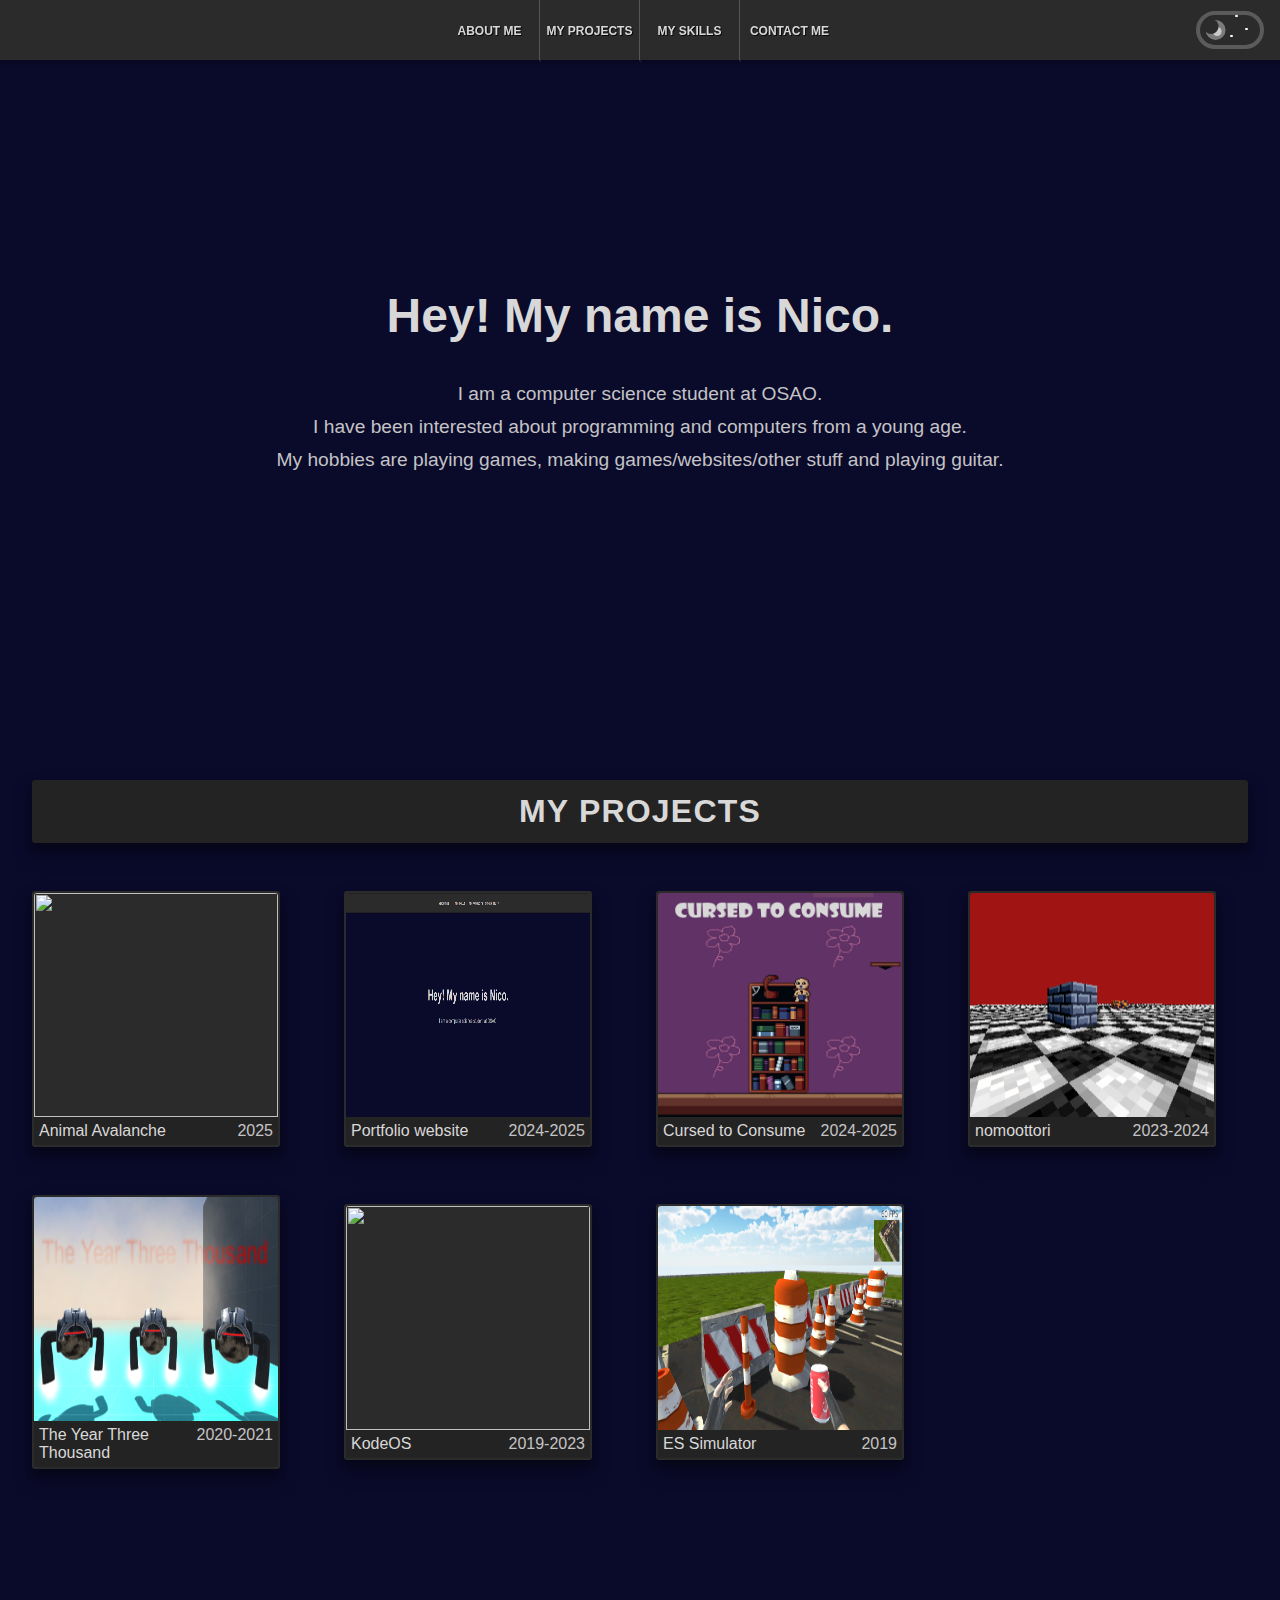
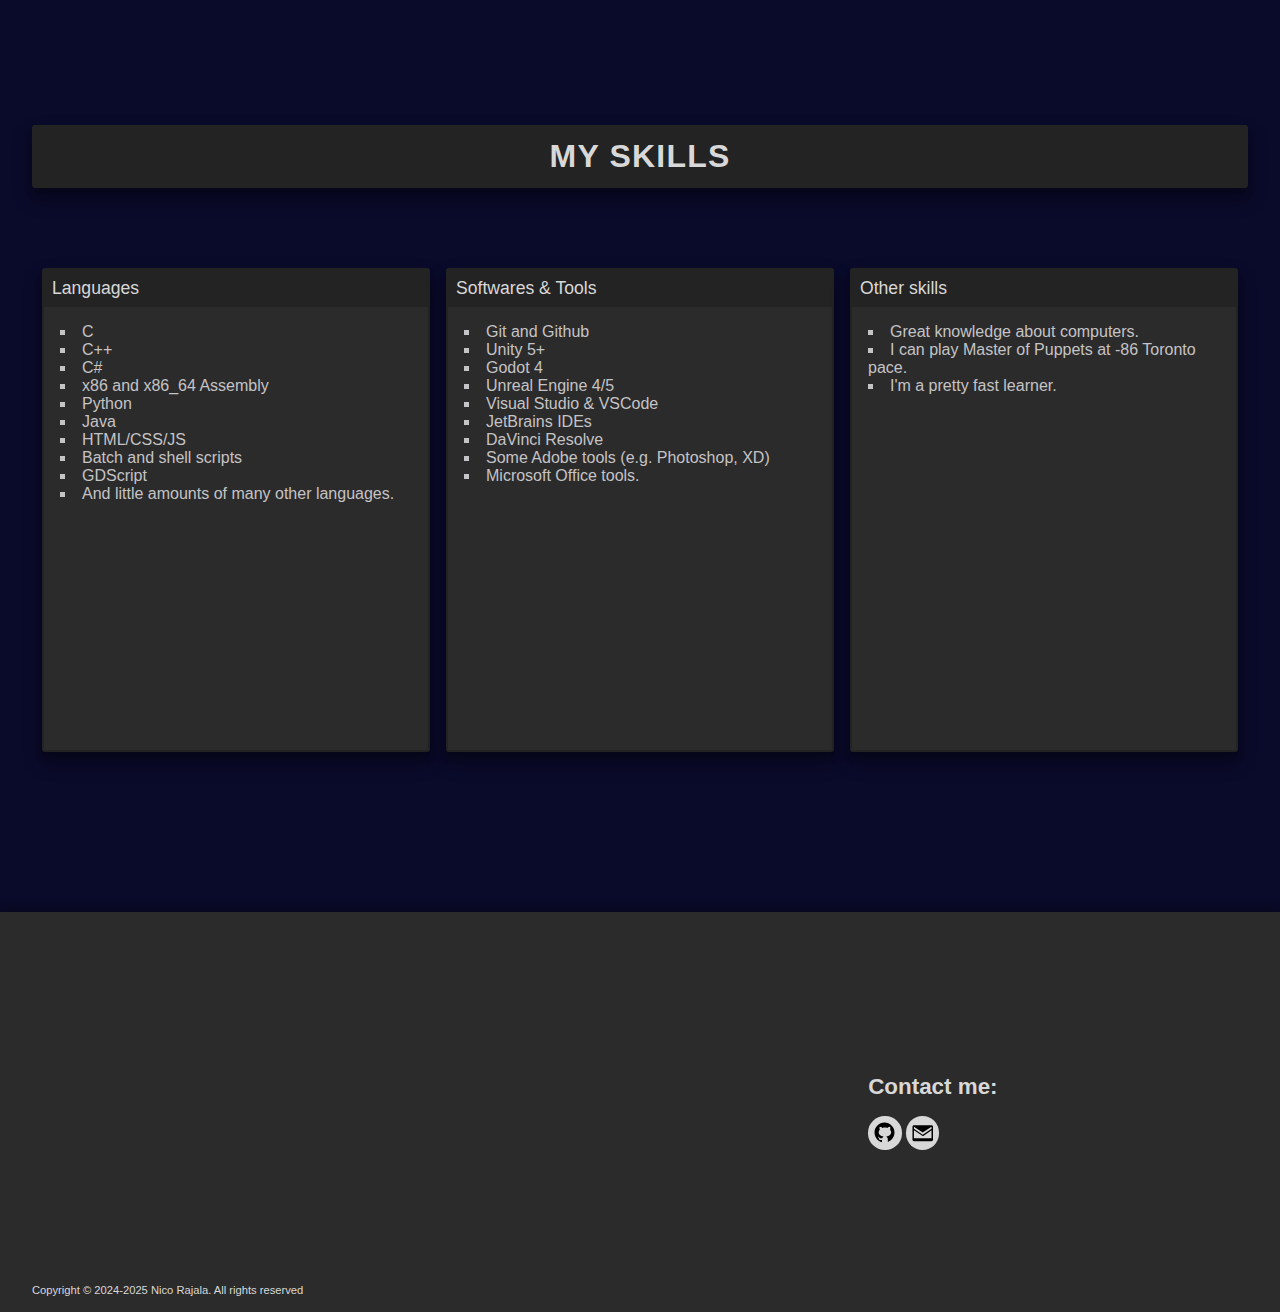
==== commit 5a45e48b: "Merge remote-tracking branch 'refs/remotes/origin/main'" ====
--- a/index.html
+++ b/index.html
@@ -74,7 +74,7 @@
 					<div id="project" class="project" onclick="openProject('src/projects/ctc.htm')">
 						<div class="show">
 							<img id="image" src="res/pictures/ctc.png">
-							<p id="date">2024</p>
+							<p id="date">2024-2025</p>
 							<p id="game-title">Cursed to Consume</p>
 						</div>
 						<div class="hide">
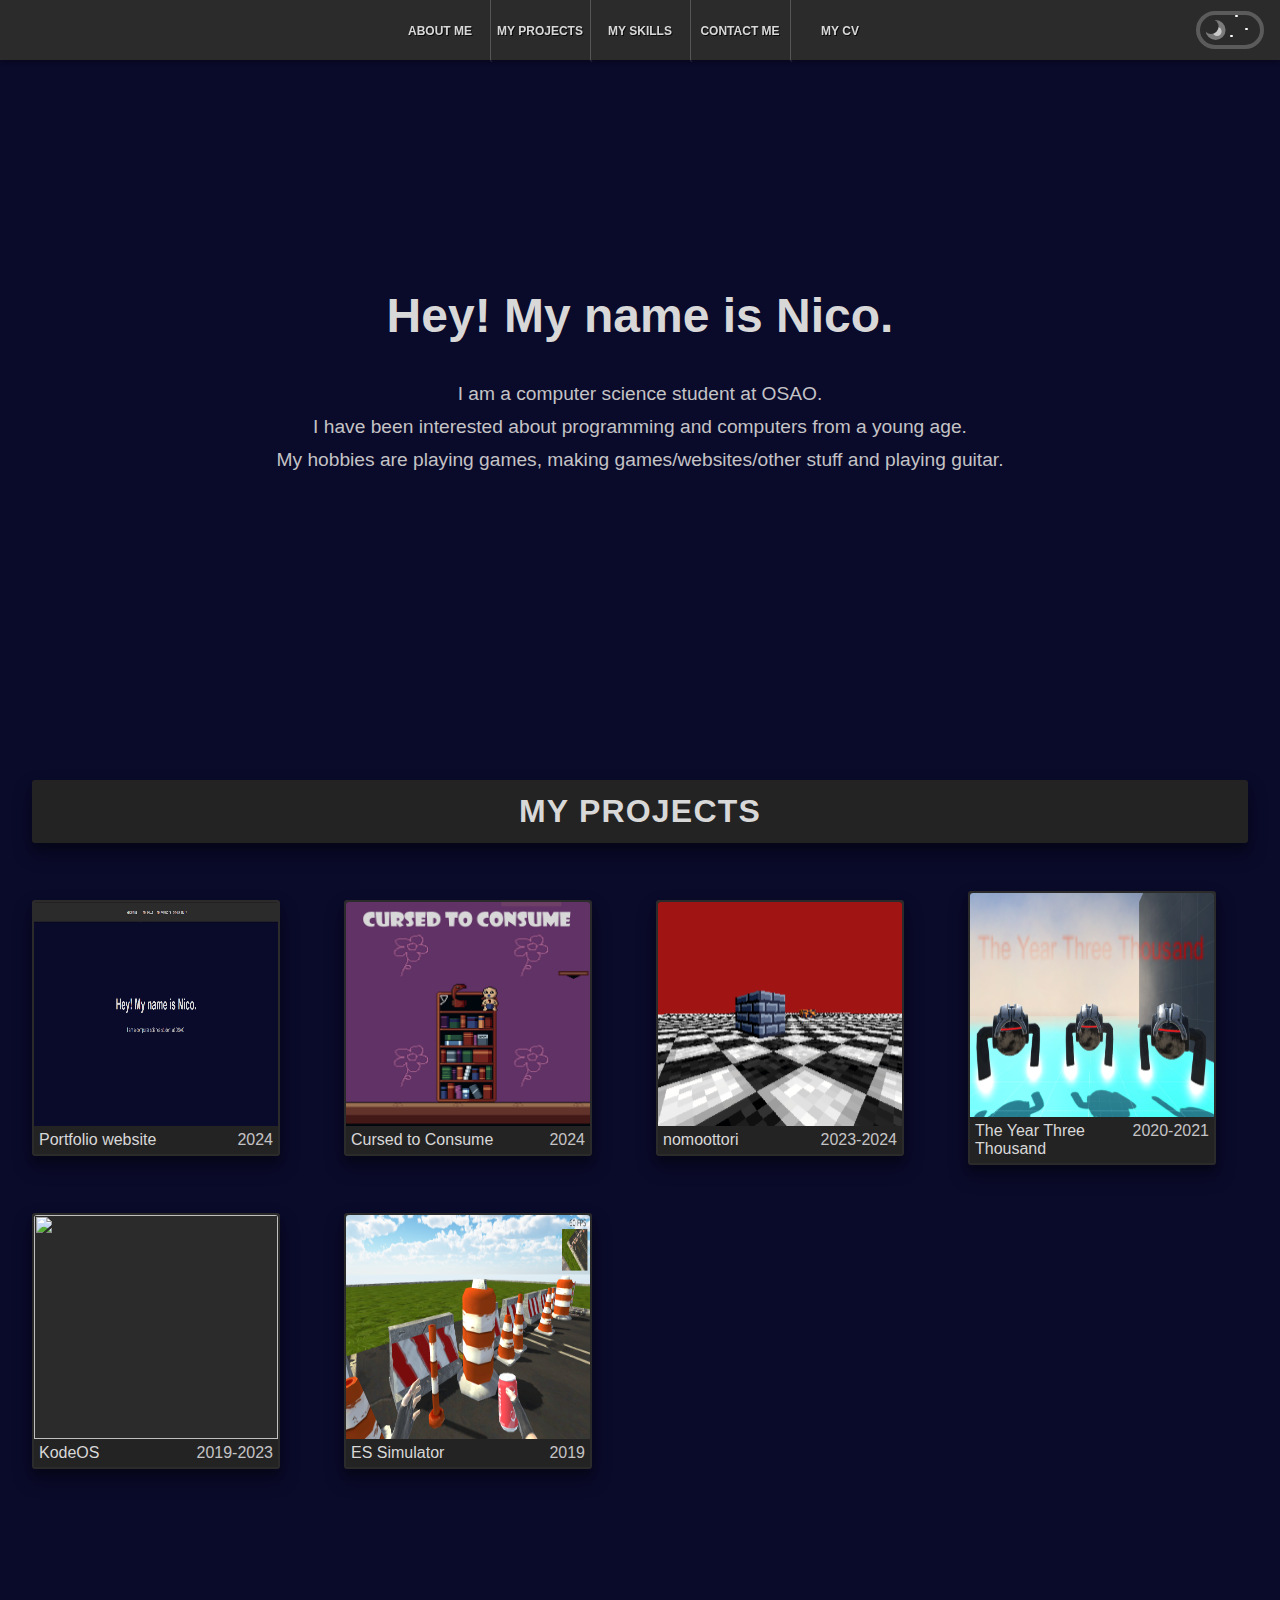
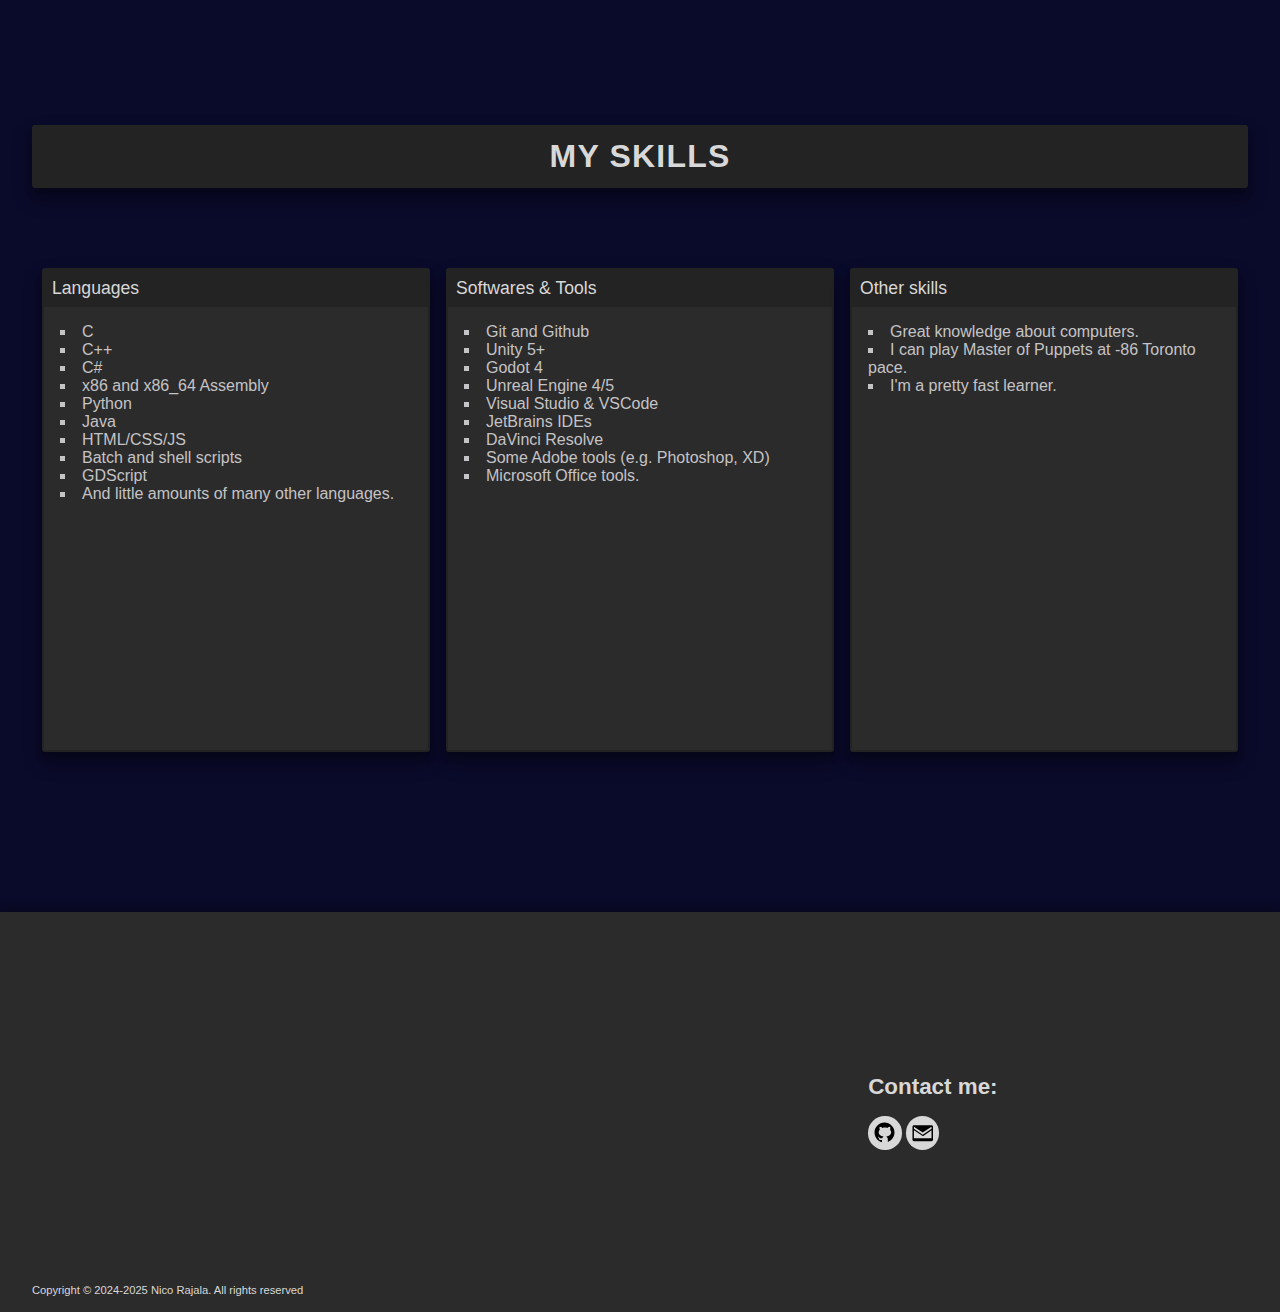
==== commit e7762273: "added cv" ====
--- a/index.html
+++ b/index.html
@@ -21,6 +21,7 @@
 						<li class="nav-btn" data-row-id="row3" onclick="show('projects-holder', 'start')">My Projects</li>
 						<li class="nav-btn" data-row-id="row2" onclick="show('skills', 'start')">My skills</li>
 						<li class="nav-btn" data-row-id="row4" onclick="show('footer', 'end')">Contact me</li>
+						<li class="nav-btn" data-row-id="row5"><a href="https://www.canva.com/design/DAGdsqLROe8/SyLOSsNsOqOREBPrtBSR5w/view?utm_content=DAGdsqLROe8&utm_campaign=designshare&utm_medium=link2&utm_source=uniquelinks&utlId=he2712154ba">My CV</a></li>
 					 </ul>
 				</div>
 				<div class="switch">
@@ -51,20 +52,10 @@
 			<div id="projects-holder">
 				<p class="part-title" id="projects-title">My projects</p>
 				<div id="projects" class="projects">
-					<div id="project" class="project" onclick="openProject('src/projects/3d.html')">
-						<div class="show">
-							<img id="image" src="https://wallpaperaccess.com/full/4148220.jpg">
-							<p id="date">2025</p>
-							<p id="game-title">Animal Avalanche</p>
-						</div>
-						<div class="hide">
-							<p>A group project started in January 2025.</p>
-						</div>
-					</div>
 					<div id="project" class="project" onclick="openProject('src/projects/portfolio.htm')">
 						<div class="show">
 							<img id="image" src="res/pictures/portfolio.png">
-							<p id="date">2024-2025</p>
+							<p id="date">2024</p>
 							<p id="game-title">Portfolio website</p>
 						</div>
 						<div class="hide">
@@ -74,7 +65,7 @@
 					<div id="project" class="project" onclick="openProject('src/projects/ctc.htm')">
 						<div class="show">
 							<img id="image" src="res/pictures/ctc.png">
-							<p id="date">2024-2025</p>
+							<p id="date">2024</p>
 							<p id="game-title">Cursed to Consume</p>
 						</div>
 						<div class="hide">
--- a/src/styles.css
+++ b/src/styles.css
@@ -202,11 +202,17 @@
 
 .header #nav{
 	height:60px;
-	width:400px;
+	width:499px;
 	margin: 0 auto;
 }
 
 .header #nav ul{position:relative;}
+
+.header #nav a {
+    color: var(--text-color);
+    text-decoration: none;
+    cursor: crosshair;
+}
 
 .header .nav-btn{
 	width:99px;
@@ -378,6 +384,7 @@
     max-width: 25rem;
 
     cursor: crosshair;
+    transition: .1s;
 
     font-family: sans-serif;
 
@@ -403,13 +410,11 @@
 }
 
 #project:hover {
-    /* border: 5px solid var(--button-color); */
+    border: 5px solid var(--button-color);
 
     box-shadow: 
         0 15px 30px rgba(0,0,0,0.4),
         0 10px 10px rgba(0,0,0,0.3);
-    
-    transform: scale(1.05);
 }
 
 #project #image {
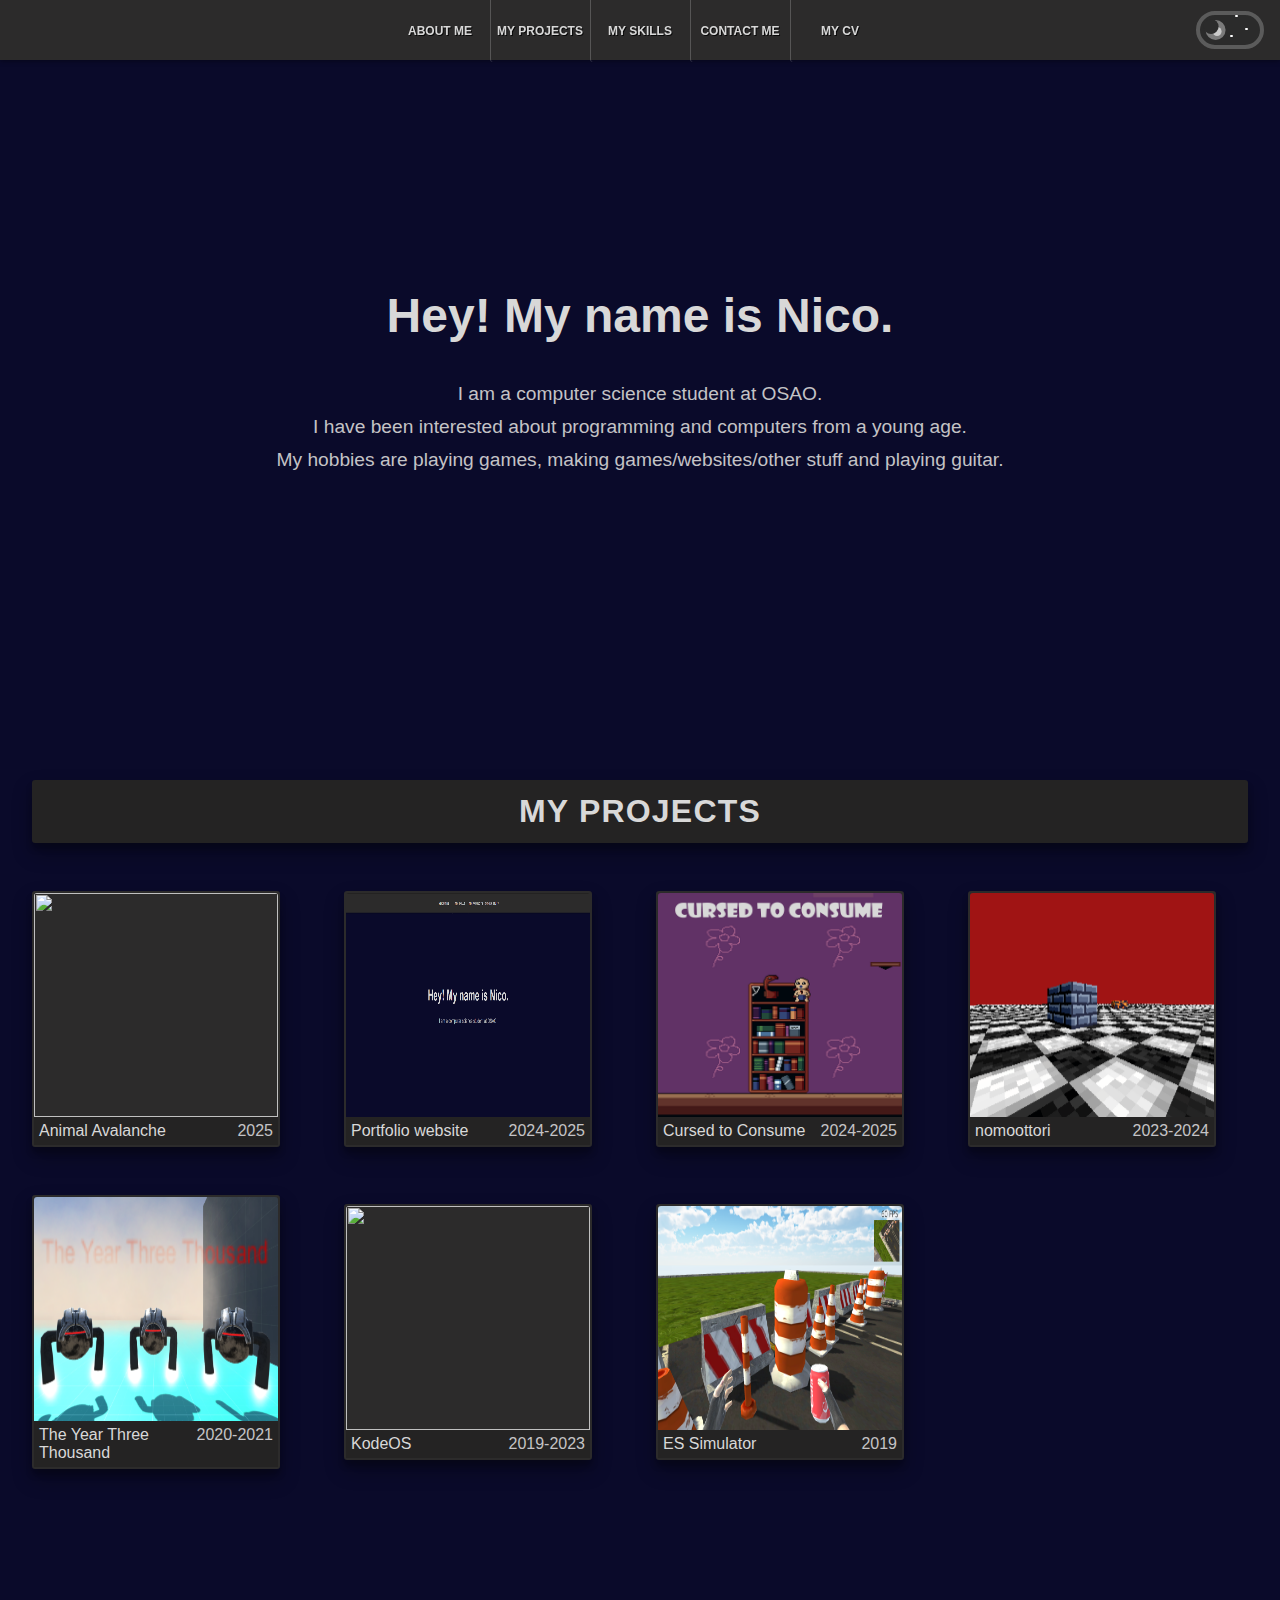
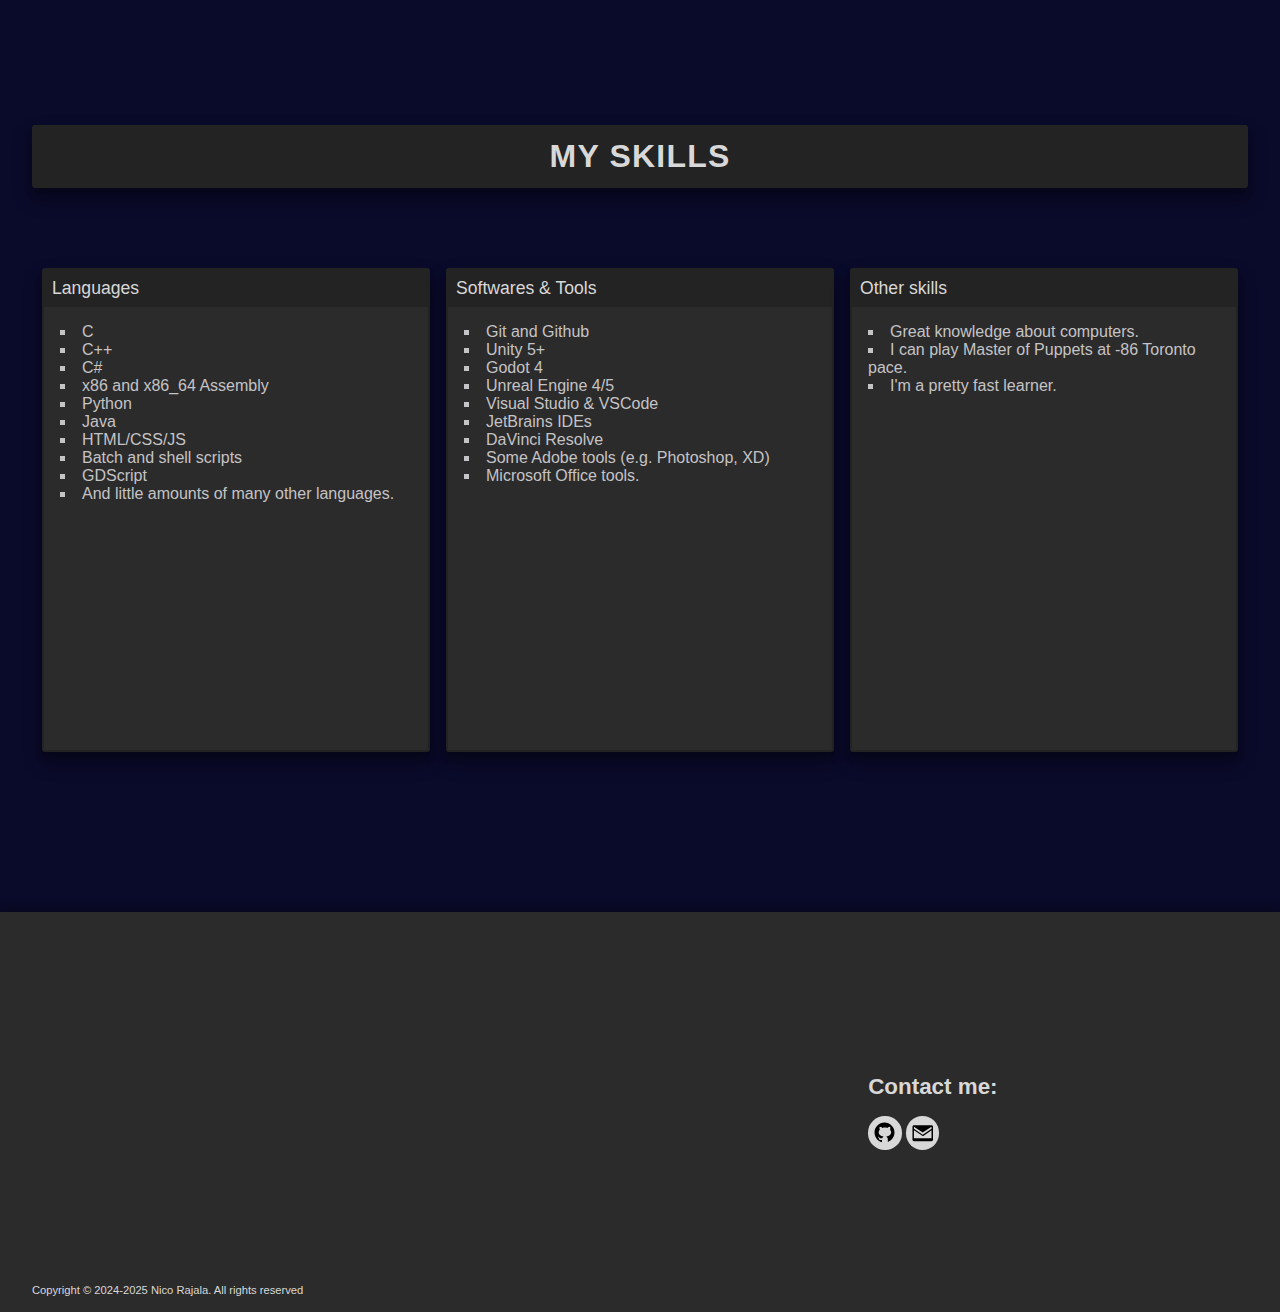
==== commit e01de7fe: "Merge" ====
--- a/index.html
+++ b/index.html
@@ -52,10 +52,20 @@
 			<div id="projects-holder">
 				<p class="part-title" id="projects-title">My projects</p>
 				<div id="projects" class="projects">
+					<div id="project" class="project" onclick="openProject('src/projects/3d.html')">
+						<div class="show">
+							<img id="image" src="https://wallpaperaccess.com/full/4148220.jpg">
+							<p id="date">2025</p>
+							<p id="game-title">Animal Avalanche</p>
+						</div>
+						<div class="hide">
+							<p>A group project started in January 2025.</p>
+						</div>
+					</div>
 					<div id="project" class="project" onclick="openProject('src/projects/portfolio.htm')">
 						<div class="show">
 							<img id="image" src="res/pictures/portfolio.png">
-							<p id="date">2024</p>
+							<p id="date">2024-2025</p>
 							<p id="game-title">Portfolio website</p>
 						</div>
 						<div class="hide">
@@ -65,7 +75,7 @@
 					<div id="project" class="project" onclick="openProject('src/projects/ctc.htm')">
 						<div class="show">
 							<img id="image" src="res/pictures/ctc.png">
-							<p id="date">2024</p>
+							<p id="date">2024-2025</p>
 							<p id="game-title">Cursed to Consume</p>
 						</div>
 						<div class="hide">
--- a/src/styles.css
+++ b/src/styles.css
@@ -384,7 +384,6 @@
     max-width: 25rem;
 
     cursor: crosshair;
-    transition: .1s;
 
     font-family: sans-serif;
 
@@ -410,11 +409,13 @@
 }
 
 #project:hover {
-    border: 5px solid var(--button-color);
+    /* border: 5px solid var(--button-color); */
 
     box-shadow: 
         0 15px 30px rgba(0,0,0,0.4),
         0 10px 10px rgba(0,0,0,0.3);
+    
+    transform: scale(1.05);
 }
 
 #project #image {
